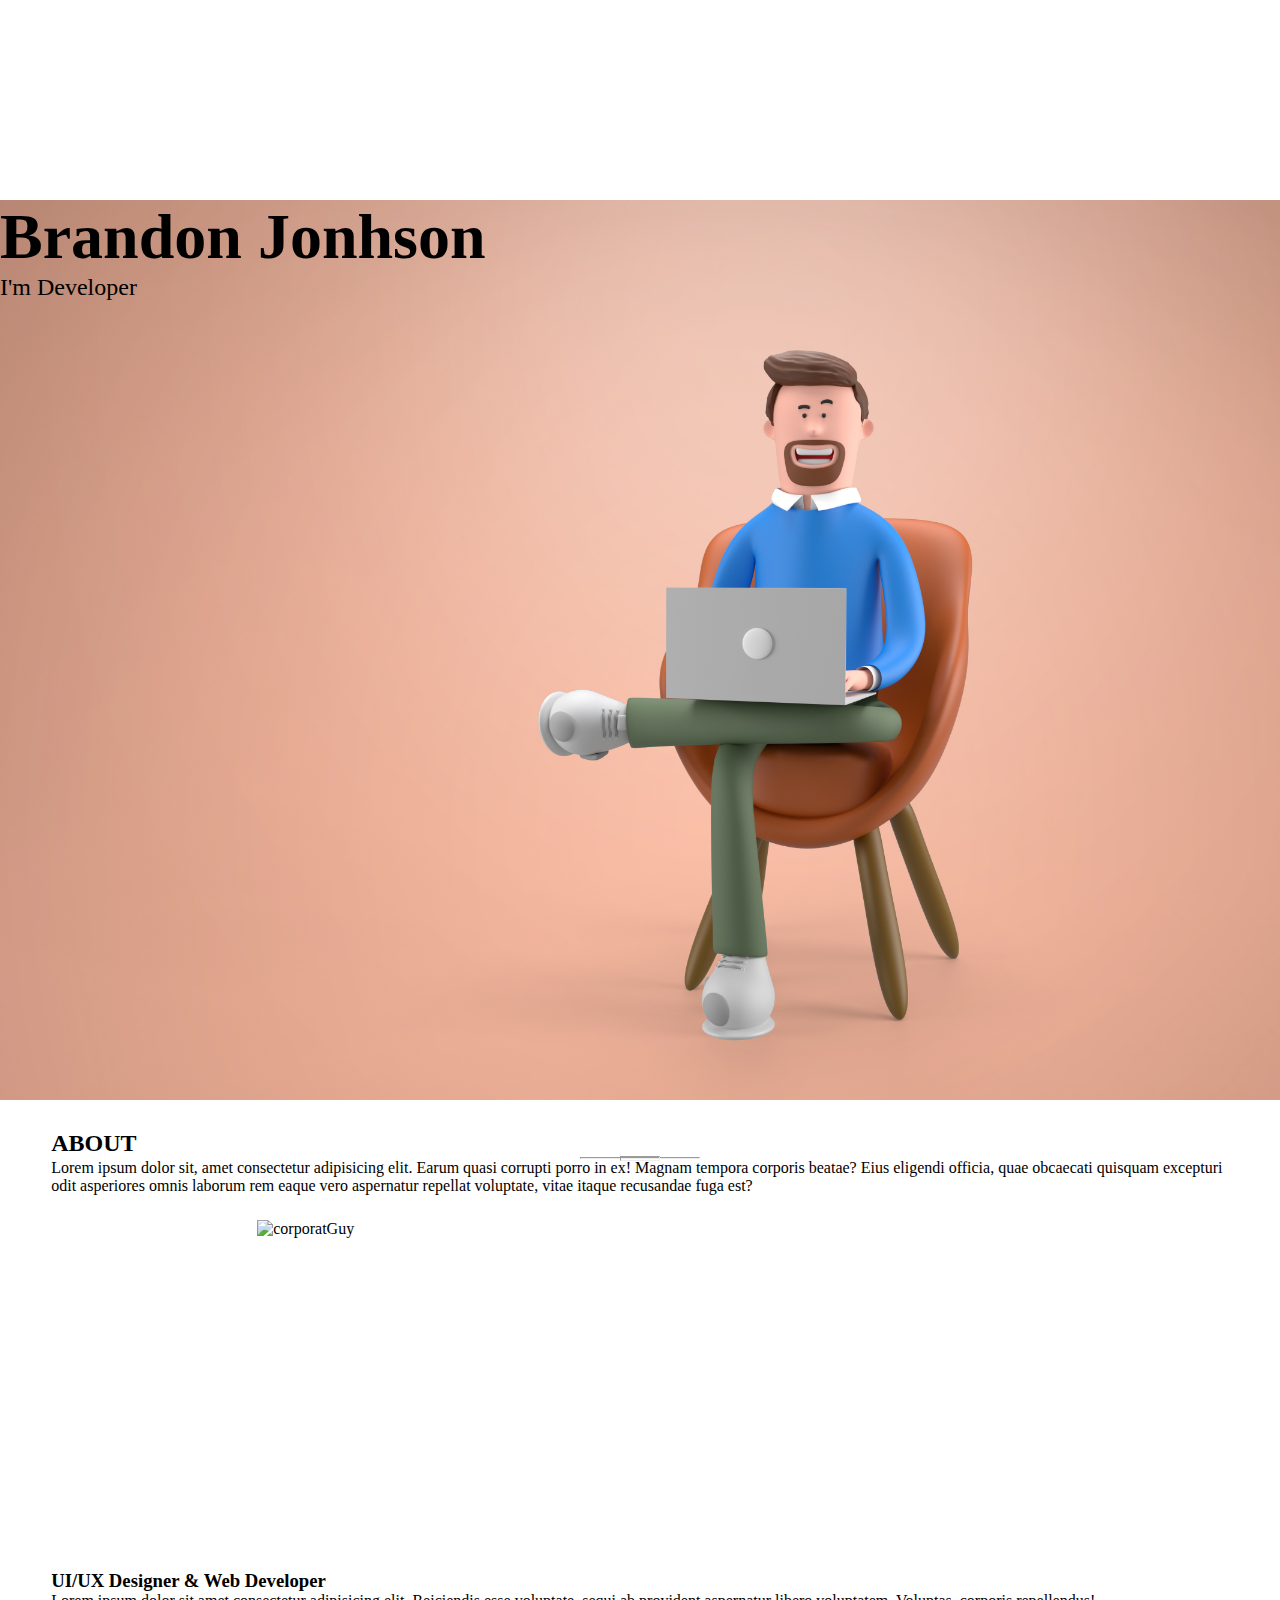
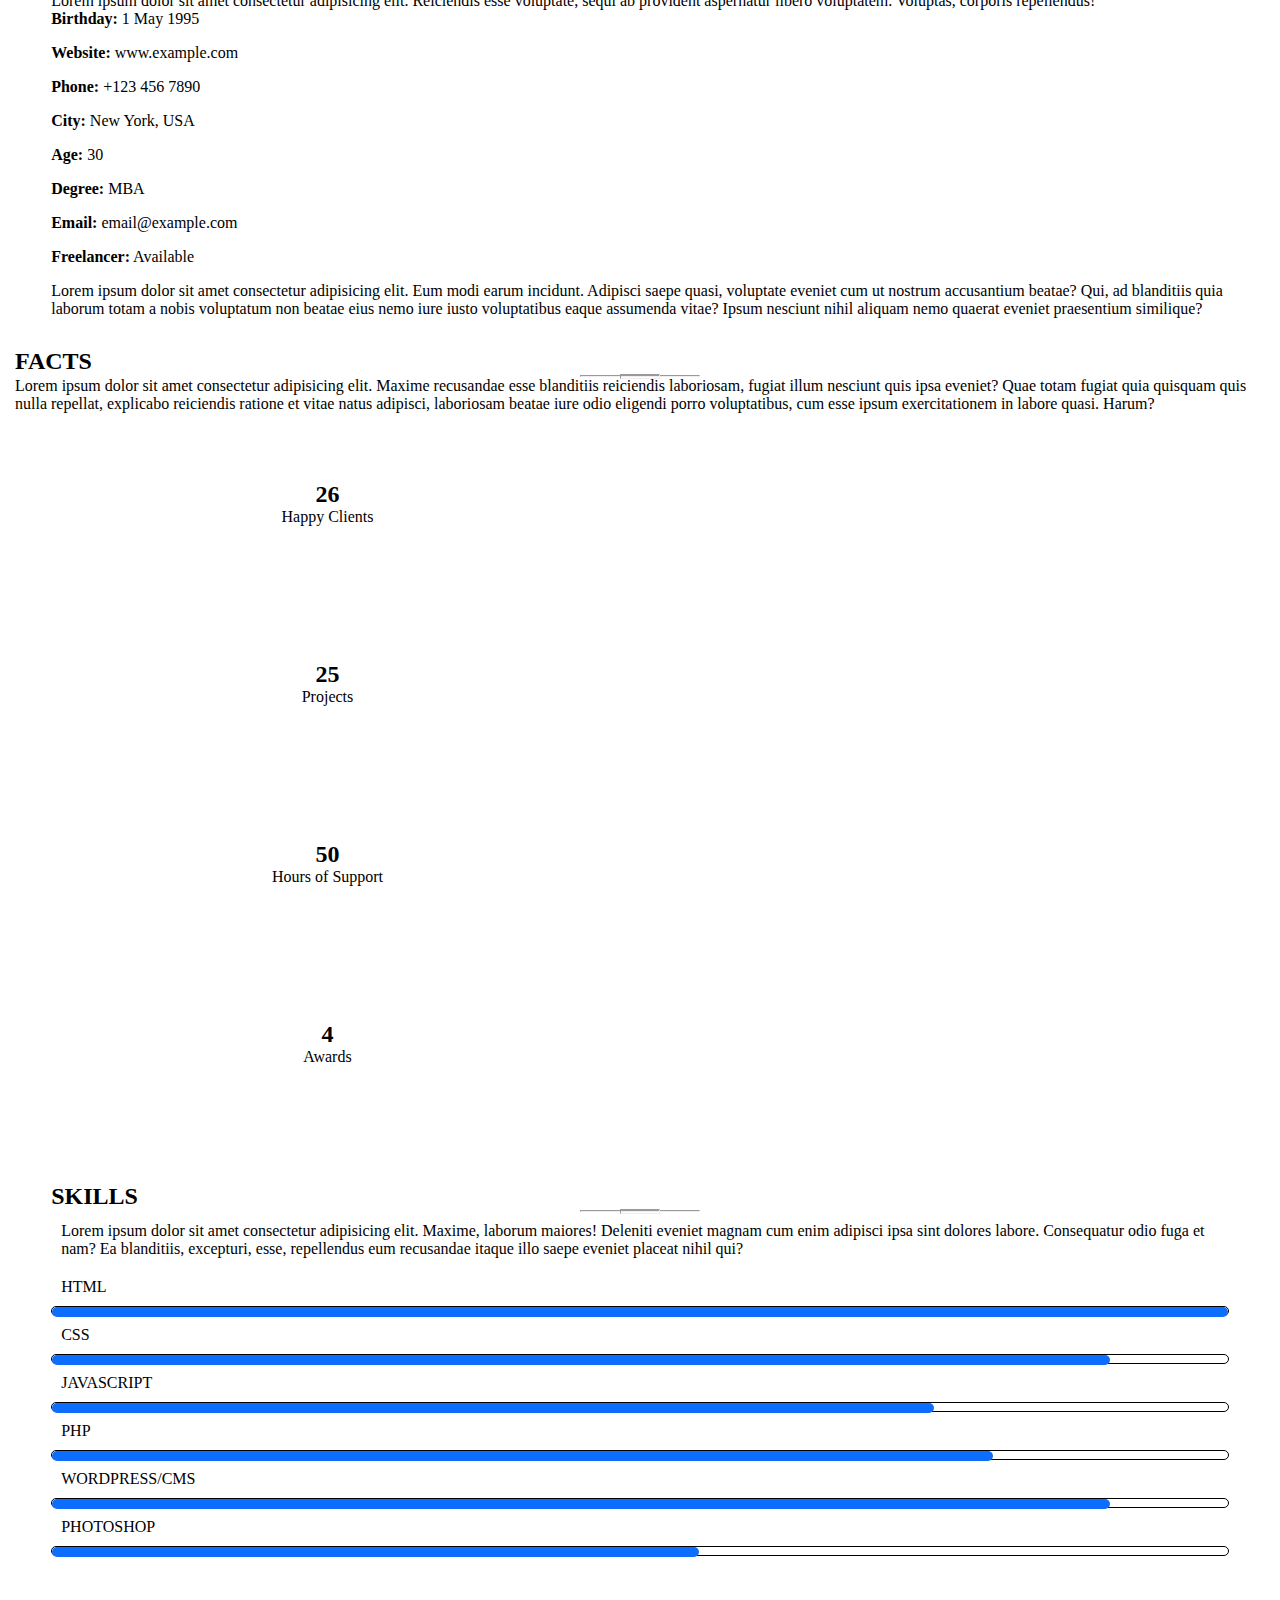
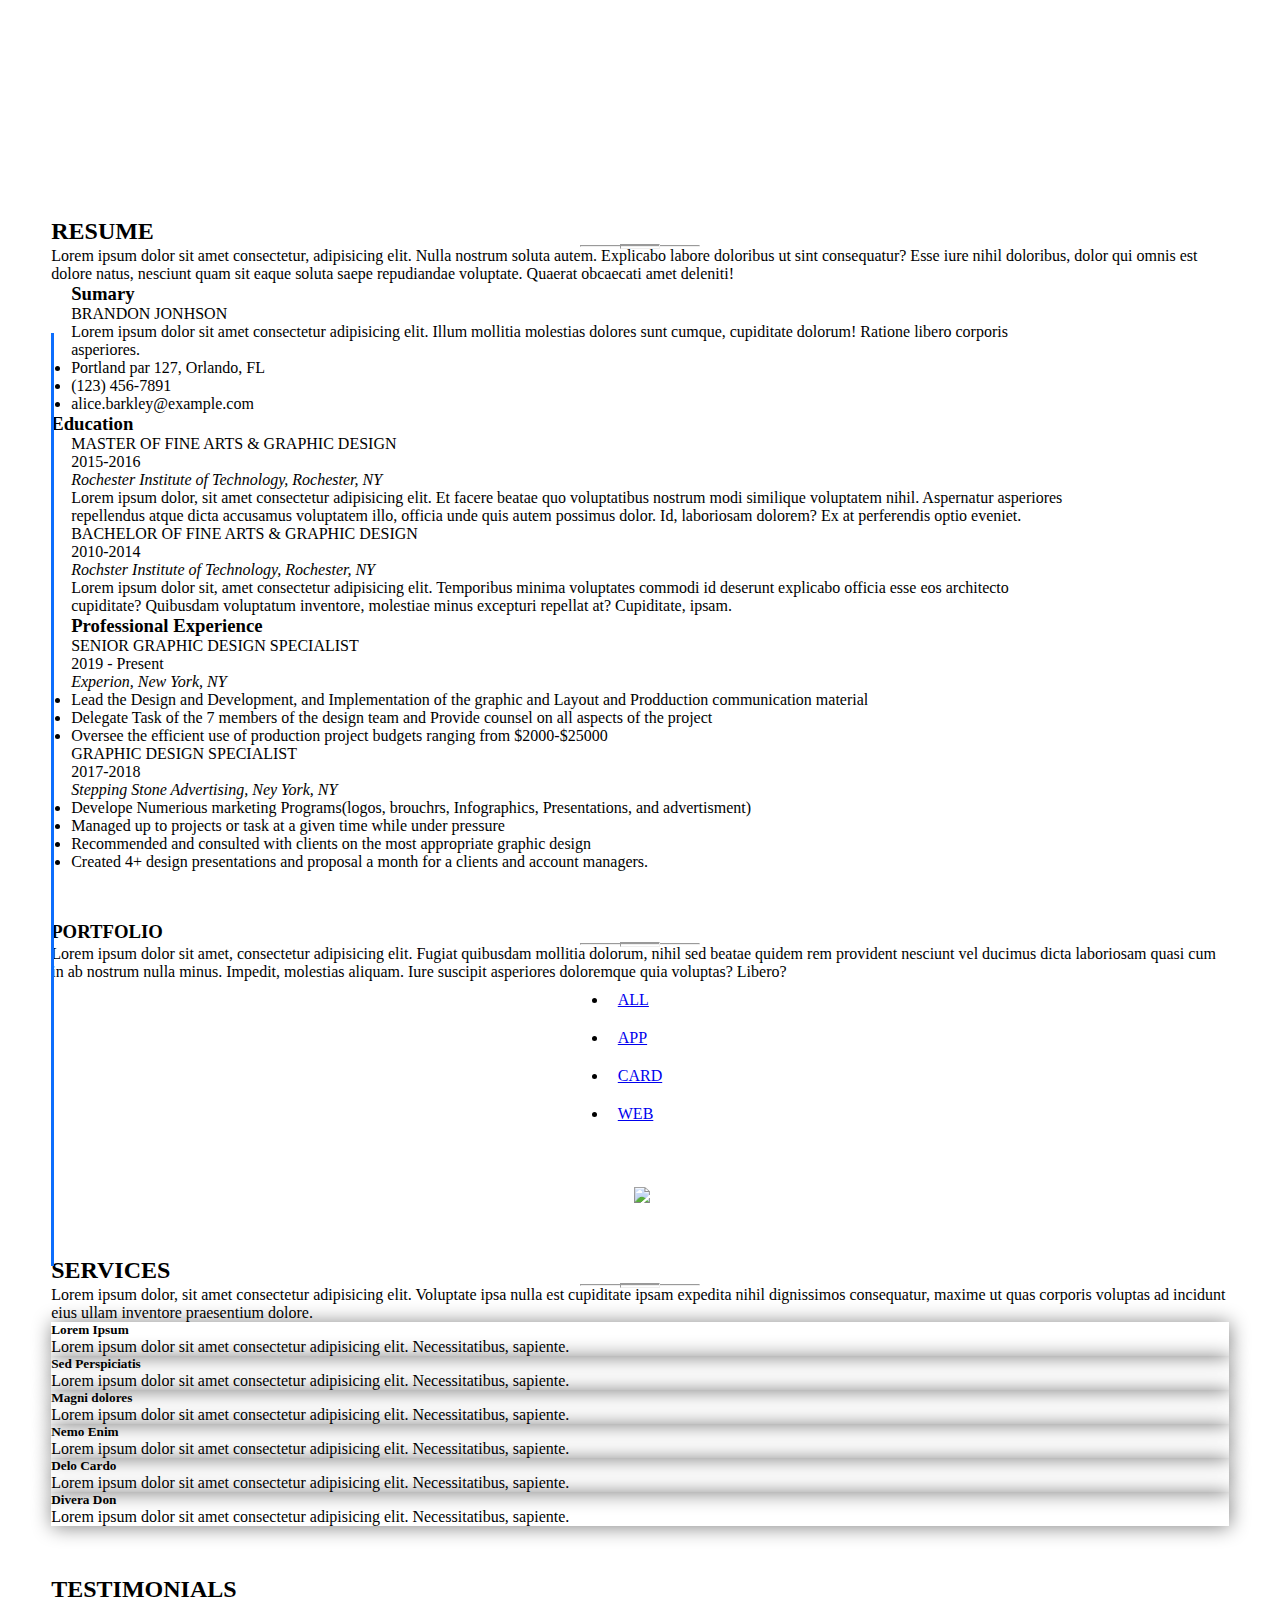
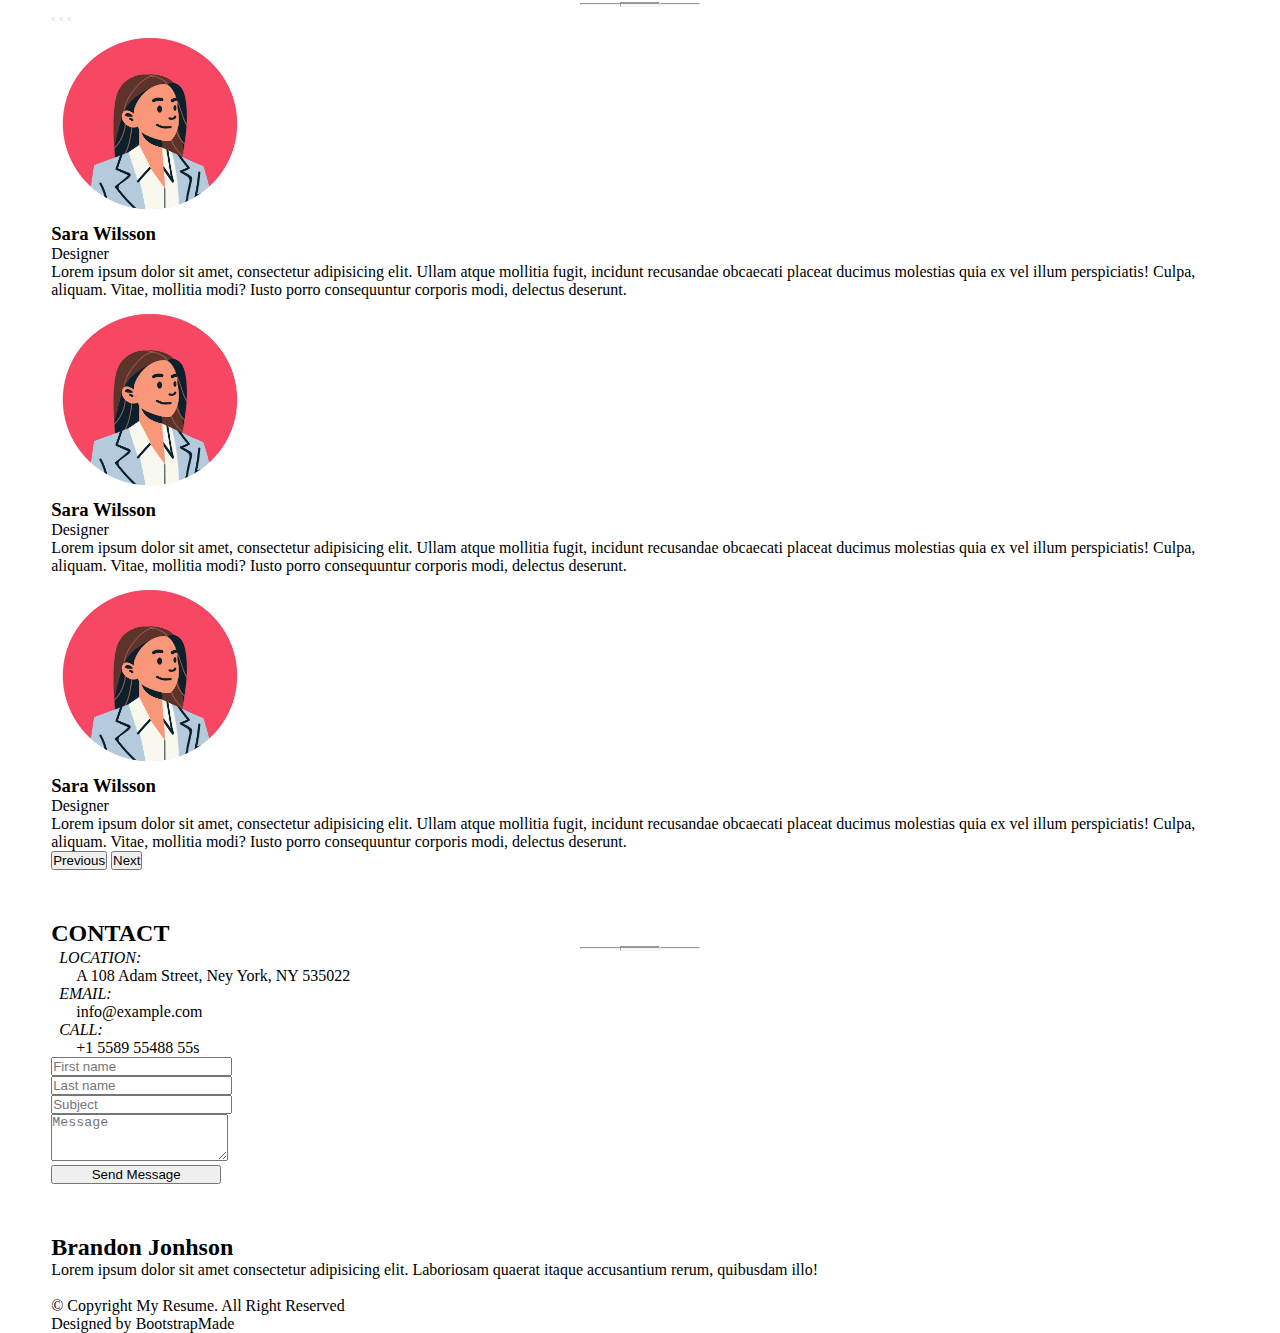
==== Template/index.html @ b7e7a95b "Add files via upload" ====
<!DOCTYPE html>
<html lang="en">

<head>
    <meta charset="UTF-8">
    <meta name="viewport" content="width=device-width, initial-scale=1.0">
    <title>Template</title>
    <link rel="stylesheet" href="styles.css">
    <link href="https://cdn.jsdelivr.net/npm/bootstrap@5.1.3/dist/css/bootstrap.min.css" rel="stylesheet"
        integrity="sha384-1BmE4kWBq78iYhFldvKuhfTAU6auU8tT94WrHftjDbrCEXSU1oBoqyl2QvZ6jIW3" crossorigin="anonymous">
    <script src="https://kit.fontawesome.com/dd419a5c8d.js" crossorigin="anonymous"></script>
    <script src="https://cdn.jsdelivr.net/npm/bootstrap@5.1.3/dist/js/bootstrap.bundle.min.js"
        integrity="sha384-ka7Sk0Gln4gmtz2MlQnikT1wXgYsOg+OMhuP+IlRH9sENBO0LRn5q+8nbTov4+1p"
        crossorigin="anonymous"></script>
</head>

<body>

    <!-- intro section start -->

    <div class="container-fluid mainIntro">

        <div class="row">

            <div class="introSection">
                <div class="col-md-2">

                </div>

                <div class="col-md-5">
                    <h1 class="introHead display-2"> Brandon Jonhson </h1>
                    <p class="introPara"> I'm Developer </p>

                <div class="socialIcons fs-3 text-dark">

                    <i class="fa-brands fa-twitter"></i>
                    <i class="fa-brands fa-facebook"></i>
                    <i class="fa-brands fa-instagram"></i>
                    <i class="fa-brands fa-skype"></i>
                    <i class="fa-brands fa-linkedin"></i>

                </div>
                </div>
                <div class="col-md-5"></div>

            </div>
        </div>
    </div>


    <!-- intro section ends -->


    <!-- About Section Start -->

    <div class="container-fluid aboutSection">
        <h2 class="text-center"> ABOUT </h2>
        <div class="Lines">
            <hr class="grayLine">
            <hr class="blueLine">
        </div>
        <p class="text-center mt-4">Lorem ipsum dolor sit, amet consectetur adipisicing elit. Earum quasi corrupti porro
            in ex! Magnam tempora corporis beatae? Eius eligendi officia, quae obcaecati quisquam excepturi odit
            asperiores omnis laborum rem eaque vero aspernatur repellat voluptate, vitae itaque recusandae fuga est?</p>

        <div class="row text-left">

            <div class="col-md-4">
                <!-- <div class="card" style="width: 18rem;"> -->
                <img src="https://previews.123rf.com/images/ocusfocus/ocusfocus1501/ocusfocus150100079/35656854-attractive-business-man-standing-in-corporate-portrait-smiling-with-folded-arms-in-smart-casual.jpg"
                    class="aboutImage" alt="corporatGuy">
            </div>


            <div class="col-md-8 aboutLeft">
                <h3 class="mt-4 text-muted">UI/UX Designer & Web Developer</h3>
                <p class="mt-3 fst-italic">Lorem ipsum dolor sit amet consectetur adipisicing elit. Reiciendis esse
                    voluptate,
                    sequi ab provident aspernatur libero voluptatem. Voluptas, corporis repellendus!</p>

                <div class="personalInfo row">

                    <div class="col-md-4">
                        <ul class="infoSection">
                            <li><b>Birthday:</b> 1 May 1995</li>
                            <li><b>Website:</b> www.example.com</li>
                            <li><b>Phone:</b> +123 456 7890</li>
                            <li><b>City:</b> New York, USA</li>
                        </ul>
                    </div>

                    <div class="col-md-4">
                        <ul class="infoSection">
                            <li><b>Age:</b> 30</li>
                            <li><b>Degree:</b> MBA</li>
                            <li><b>Email:</b> email@example.com</li>
                            <li><b>Freelancer:</b> Available</li>
                        </ul>
                    </div>
                </div>
                <p>Lorem ipsum dolor sit amet consectetur adipisicing elit. Eum modi earum incidunt. Adipisci saepe
                    quasi, voluptate eveniet cum ut nostrum accusantium beatae? Qui, ad blanditiis quia laborum totam a
                    nobis voluptatum non beatae eius nemo iure iusto voluptatibus eaque assumenda vitae? Ipsum nesciunt
                    nihil aliquam nemo quaerat eveniet praesentium similique?</p>
            </div>
        </div>
    </div>
    </div>


    <!-- about section ends -->



    <!-- fact section start -->

    <div class="container-fluid mainFact">
        <h2 class="text-center">FACTS</h2>
        <div class="Lines">
            <hr class="grayLine">
            <hr class="blueLine">
        </div>
        <p class="text-center fw-normal mt-3">Lorem ipsum dolor sit amet consectetur adipisicing elit. Maxime recusandae
            esse
            blanditiis reiciendis laboriosam, fugiat illum nesciunt quis ipsa eveniet? Quae totam fugiat quia quisquam
            quis nulla repellat, explicabo reiciendis ratione et vitae natus adipisci, laboriosam beatae iure odio
            eligendi porro voluptatibus, cum esse ipsum exercitationem in labore quasi. Harum?</p>

        <div class="row">

            <div class="col-md-3 factSection">
                <i class="fa-solid fa-face-smile h1 text-primary"></i>
                <h2 class="runningDisplay text-center" akhi="39">0</h2>
                <p class="text-center">Happy Clients</p>
            </div>
            <div class="col-md-3 factSection">
                <i class="fa-solid fa-book h1 text-primary"></i>
                <h2 class="runningDisplay text-center" akhi="89">0</h2>
                <p class="text-center">Projects</p>
            </div>
            <div class="col-md-3 factSection">
                <i class="fa-solid fa-headphones h1 text-primary"></i>
                <h2 class="runningDisplay text-center" akhi="234">0</h2>
                <p class="text-center">Hours of Support</p>
            </div>
            <div class="col-md-3 factSection">
                <i class="fa-solid fa-award h1 text-primary"></i>
                <h2 class="runningDisplay text-center" akhi="4">0</h2>
                <p class="text-center">Awards</p>
            </div>
        </div>
    </div>


    <!-- fact section ends -->

    <!-- skills section starts -->

    <div class="container-fluid skillSection">
        <h2 class="text-center mt-4">SKILLS</h2>
        <div class="Lines">
            <hr class="grayLine">
            <hr class="blueLine">
        </div>
        <p class="text-center mt-4">Lorem ipsum dolor sit amet consectetur adipisicing elit. Maxime, laborum
            maiores! Deleniti eveniet magnam cum enim adipisci ipsa sint dolores labore. Consequatur odio fuga et
            nam? Ea blanditiis, excepturi, esse, repellendus eum recusandae itaque illo saepe eveniet placeat nihil
            qui?</p>

        <div class="skills">

            <div class="row">
                <div class="col-md-6">
                    <div class="progress-bar-container">
                        <p class="w-25">HTML</p>
                        <div class="progress-bar">
                            <span class="percentage html"></span>
                        </div>
                    </div>

                    <div class="progress-bar-container">
                        <p>CSS</p>
                        <div class="progress-bar">
                            <span class="percentage css"></span>
                        </div>
                    </div>

                    <div class="progress-bar-container">
                        <p>JAVASCRIPT</p>
                        <div class="progress-bar">
                            <span class="percentage javascript"></span>
                        </div>
                    </div>
                </div>
                <div class="col-md-6">
                    <div class="progress-bar-container">
                        <p>PHP</p>
                        <div class="progress-bar">
                            <span class="percentage php"></span>
                        </div>
                    </div>

                    <div class="progress-bar-container">
                        <p>WORDPRESS/CMS</p>
                        <div class="progress-bar">
                            <span class="percentage wordpress"></span>
                        </div>
                    </div>

                    <div class="progress-bar-container">
                        <p>PHOTOSHOP</p>
                        <div class="progress-bar">
                            <span class="percentage photoshop"></span>
                        </div>
                    </div>
                </div>

            </div>

        </div>



    </div>


    <!-- Skills sections ends -->


    <!-- Resume Section Starts -->

    <div class="container-fluid mainResume">
        <h2 class="text-center">RESUME</h2>
        <div class="Lines">
            <hr class="grayLine">
            <hr class="blueLine">
        </div>
        <p class="text-center mt-3">Lorem ipsum dolor sit amet consectetur, adipisicing elit. Nulla nostrum soluta
            autem. Explicabo labore doloribus ut sint consequatur? Esse iure nihil doloribus, dolor qui omnis est
            dolore natus, nesciunt quam sit eaque soluta saepe repudiandae voluptate. Quaerat obcaecati amet
            deleniti!</p>

        <div class="row experienceSection">

            <div class="col-md-6">
                <div class="vr1"></div>
                <div class="firstSection">
                    <h3>Sumary</h3>
                    <p class="text-primary fs-5 fw-bold">BRANDON JONHSON</p>
                    <p class="fst-italic">Lorem ipsum dolor sit amet consectetur adipisicing elit. Illum mollitia
                        molestias
                        dolores sunt
                        cumque, cupiditate dolorum! Ratione libero corporis asperiores.</p>
                    <ul>
                        <li class="m-2"> Portland par 127, Orlando, FL</li>
                        <li class="m-2">(123) 456-7891</li>
                        <li class="m-2">alice.barkley@example.com</li>
                    </ul>
                </div>

                <h3 class="mb-3">Education</h3>
                <div class="vr2"></div>
                <div class="secondSection">
                    <p class="text-primary fs-5 fw-bold">MASTER OF FINE ARTS & GRAPHIC DESIGN</p>
                    <p class="fw-bold bg-light w-25 text-center">2015-2016</p>
                    <p"><i>Rochester Institute of Technology, Rochester, NY</i></p>
                        <p>Lorem ipsum dolor, sit amet consectetur adipisicing elit. Et facere beatae quo voluptatibus
                            nostrum modi similique voluptatem nihil. Aspernatur asperiores repellendus atque dicta
                            accusamus
                            voluptatem illo, officia unde quis autem possimus dolor. Id, laboriosam dolorem? Ex at
                            perferendis optio eveniet.</p>

                        <p class="text-primary fs-5 fw-bold">BACHELOR OF FINE ARTS & GRAPHIC DESIGN </p>
                        <p class="fw-bold bg-light w-25 text-center">2010-2014</p>
                        <p><i>Rochster Institute of Technology, Rochester, NY</i></p>
                        <p>Lorem ipsum dolor sit, amet consectetur adipisicing elit. Temporibus minima voluptates
                            commodi id
                            deserunt explicabo officia esse eos architecto cupiditate? Quibusdam voluptatum inventore,
                            molestiae minus excepturi repellat at? Cupiditate, ipsam.</p>
                </div>
            </div>

            <div class="col-md-6">
                <div class="vr3"></div>
                <div class="thirdSection">
                    <h3>Professional Experience</h3>
                    <p class="text-primary fs-5 fw-bold">SENIOR GRAPHIC DESIGN SPECIALIST</p>
                    <p class="fw-bold bg-light w-25 text-center">2019 - Present</p>
                    <p><i>Experion, New York, NY</i></p>
                    <ul>
                        <li class="m-2">Lead the Design and Development, and Implementation of the graphic and Layout
                            and
                            Prodduction communication material</li>
                        <li class="m-2">Delegate Task of the 7 members of the design team and Provide counsel on all
                            aspects
                            of the project</li>
                        <li class="m-2">Oversee the efficient use of production project budgets ranging from
                            $2000-$25000
                        </li>
                    </ul>


                    <p class="text-primary fs-5 fw-bold">GRAPHIC DESIGN SPECIALIST</p>
                    <P class="fw-bold bg-light w-25 text-center">2017-2018</P>
                    <p><i>Stepping Stone Advertising, Ney York, NY</i></p>
                    <ul>
                        <li class="m-2">Develope Numerious marketing Programs(logos, brouchrs, Infographics,
                            Presentations,
                            and advertisment)</li>
                        <li class="m-2">Managed up to projects or task at a given time while under pressure</li>
                        <li class="m-2">Recommended and consulted with clients on the most appropriate graphic design
                        </li>
                        <li class="m-2">Created 4+ design presentations and proposal a month for a clients and account
                            managers.</li>
                    </ul>

                </div>
            </div>

        </div>
    </div>
    <!-- Resume Section Ends -->

    <!-- Portfolio Section Starts -->

    <div class="container-fluid mainPortfolio">

        <h3 class="text-center mt-5">PORTFOLIO</h3>
        <div class="Lines">
            <hr class="grayLine">
            <hr class="blueLine">
        </div>
        <p class="text-center m-3">Lorem ipsum dolor sit amet, consectetur adipisicing elit. Fugiat quibusdam mollitia
            dolorum, nihil sed beatae quidem rem provident nesciunt vel ducimus dicta laboriosam quasi cum in ab nostrum
            nulla minus. Impedit, molestias aliquam. Iure suscipit asperiores doloremque quia voluptas? Libero?</p>

        <div class="container">
            <!-- Nav tabs -->
            <div class="portfolioButtons">
                <ul class="nav nav-tabs" role="tablist">
                    <li class="nav-item">
                        <a class="nav-link active" data-bs-toggle="tab" href="#home">ALL</a>
                    </li>
                    <li class="nav-item">
                        <a class="nav-link" data-bs-toggle="tab" href="#menu1">APP</a>
                    </li>
                    <li class="nav-item">
                        <a class="nav-link" data-bs-toggle="tab" href="#menu2">CARD</a>
                    </li>
                    <li class="nav-item">
                        <a class="nav-link" data-bs-toggle="tab" href="#menu2">WEB</a>
                    </li>
                </ul>
            </div>

            <!-- Tab panes -->

            <div class="row">
                <div class="tab-content">
                    <div id="home" class="container tab-pane active"><br>
                        <div class="row gallarySection">
                            <div class="col-md-4">
                                <img src="https://www.garudapromo.com/wp-content/uploads/2020/02/water-bottle-full-color-printing-1024x887.jpg"
                                    class="img-thumbnail" id="imgClickAndChange" alt="">
                                <img src="https://images.woodenstreet.de/image/data/bar-stools/adcock-bar-stool-teak-finish/updated/2.jpg"
                                    class="img-thumbnail" alt="">
                                <img src="https://i.pinimg.com/736x/d8/b0/ec/d8b0ec6d29a5c6cae6c110a0528cc45b.jpg"
                                    class="img-thumbnail" id="imgClickAndChange" alt="">
                            </div>
                            <div class="col-md-4">
                                <img src="https://i.pinimg.com/736x/80/67/28/8067284d373b4d84313d982866852246.jpg"
                                    class="img-thumbnail" alt="">
                                <img src="https://thelivinginfluence.com/cdn/shop/products/5863df05895647d18553bfa26829b244.thumbnail.0000000_600x600.jpg?v=1653556139"
                                    class="img-thumbnail" alt="">
                                <img src="https://assets.ajio.com/medias/sys_master/root/20230621/Lj3h/6492c24f42f9e729d76f4cd8/-473Wx593H-464105062-silver-MODEL.jpg"
                                    class="img-thumbnail" alt="">
                            </div>
                            <div class="col-md-4">
                                <img src="https://m.media-amazon.com/images/I/21Pyawxck3L._AC_UF350,350_QL80_.jpg"
                                    class="img-thumbnail" alt="">
                                <img src="https://ampere.shop/cdn/shop/products/Dusk-Blackframewithdarktint_polarizedlenses_1100x.jpg?v=1683788487"
                                    class="img-thumbnail" alt="">
                                <img src="https://cdn.vjshop.vn/ong-kinh/dslr/canon/canon-ef-85mm-f1-4l-is-usm/canon-ef-85mm-f14l-is-usm04-500x500.jpg"
                                    class="img-thumbnail alt="">
                                <img src="
                                    https://static.toiimg.com/thumb/78092190.cms?width=400&height=300&resizemode=4&imgsize=1513317"
                                    class="img-thumbnail" alt="">
                            </div>

                        </div>
                    </div>
                    <div id="menu1" class="container tab-pane fade"><br>
                        <div class="row gallarySection">
                            <div class="col-md-4">
                                <img src="https://www.garudapromo.com/wp-content/uploads/2020/02/water-bottle-full-color-printing-1024x887.jpg"
                                    class="img-thumbnail" id="imgClickAndChange" alt="">
                            </div>
                            <div class="col-md-4">
                                <img src="https://images.woodenstreet.de/image/data/bar-stools/adcock-bar-stool-teak-finish/updated/2.jpg"
                                    class="img-thumbnail" alt="">
                            </div>
                            <div class="col-md-4">
                                <img src="https://i.pinimg.com/736x/d8/b0/ec/d8b0ec6d29a5c6cae6c110a0528cc45b.jpg"
                                    class="img-thumbnail" id="imgClickAndChange" alt="">
                            </div>

                        </div>
                    </div>

                    <div id="menu1" class="container tab-pane fade"><br>
                        <div class="row gallarySection">
                            <div class="col-md-4">
                                <img src="https://i.pinimg.com/736x/80/67/28/8067284d373b4d84313d982866852246.jpg"
                                    class="img-thumbnail" alt="">
                            </div>
                            <div class="col-md-4">
                                <img src="https://thelivinginfluence.com/cdn/shop/products/5863df05895647d18553bfa26829b244.thumbnail.0000000_600x600.jpg?v=1653556139"
                                    class="img-thumbnail" alt="">
                            </div>
                            <div class="col-md-4">
                                <img src="https://assets.ajio.com/medias/sys_master/root/20230621/Lj3h/6492c24f42f9e729d76f4cd8/-473Wx593H-464105062-silver-MODEL.jpg"
                                    class="img-thumbnail" alt="">
                            </div>

                        </div>
                    </div>
                </div>
            </div>
        </div>

    </div>


    <!-- Portfolio Section Ends -->

    <!-- services section starts -->

    <div class=" container-fluid mainServices">
        <h2 class="text-center mt-5">SERVICES</h2>
        <div class="Lines">
            <hr class="grayLine">
            <hr class="blueLine">
        </div>
        <p class="text-center mb-5">Lorem ipsum dolor, sit amet consectetur adipisicing elit.
            Voluptate ipsa nulla
            est
            cupiditate ipsam expedita nihil dignissimos consequatur, maxime ut quas corporis
            voluptas ad incidunt
            eius ullam inventore praesentium dolore.</p>

        <div class="row">
            <div class="col-md-4">
                <div class="card p-5 cardShadow">
                    <div class="card-body text-center">
                        <i class="fa-solid fa-basketball text-primary fs-2 m-3"></i>
                        <h5 class="card-title">Lorem Ipsum</h5>
                        <p class="card-tex">Lorem ipsum dolor sit amet consectetur
                            adipisicing elit. Necessitatibus, sapiente.</p>
                        <!-- <a href="#" class="btn btn-primary">Go somewhere</a> -->
                    </div>
                </div>
            </div>
            <div class="col-md-4">
                <div class="card p-5 cardShadow">
                    <div class="card-body text-center">
                        <i class="fa-solid fa-file text-warning fs-2 m-3"></i>
                        <h5 class="card-title">Sed Perspiciatis</h5>
                        <p class="card-tex">Lorem ipsum dolor sit amet consectetur
                            adipisicing elit. Necessitatibus, sapiente.</p>
                        <!-- <a href="#" class="btn btn-primary">Go somewhere</a> -->
                    </div>
                </div>
            </div>
            <div class="col-md-4">
                <div class="card p-5 cardShadow">
                    <div class="card-body text-center">
                        <i class="fa-solid fa-gauge text-danger fs-2 m-3"></i>
                        <h5 class="card-title">Magni dolores</h5>
                        <p class="card-tex">Lorem ipsum dolor sit amet consectetur
                            adipisicing elit. Necessitatibus, sapiente.</p>
                        <!-- <a href="#" class="btn btn-primary">Go somewhere</a> -->
                    </div>
                </div>
            </div>

        </div>

        <div class="row mt-4">
            <div class="col-md-4">
                <div class="card p-5 cardShadow">
                    <div class="card-body text-center">
                        <i class="fa-solid fa-layer-group text-warning fs-2 m-3"></i>
                        <h5 class="card-title">Nemo Enim</h5>
                        <p class="card-tex">Lorem ipsum dolor sit amet consectetur
                            adipisicing elit. Necessitatibus, sapiente.</p>
                        <!-- <a href="#" class="btn btn-primary">Go somewhere</a> -->
                    </div>
                </div>
            </div>
            <div class="col-md-4">
                <div class="card p-5 cardShadow">
                    <div class="card-body text-center">
                        <i class="fa-solid fa-tv text-danger fs-2 m-3"></i>
                        <h5 class="card-title">Delo Cardo</h5>
                        <p class="card-tex">Lorem ipsum dolor sit amet consectetur
                            adipisicing elit. Necessitatibus, sapiente.</p>
                        <!-- <a href="#" class="btn btn-primary">Go somewhere</a> -->
                    </div>
                </div>
            </div>
            <div class="col-md-4">
                <div class="card p-5 cardShadow">
                    <div class="card-body text-center">
                        <i class="fa-solid fa-torii-gate text-info fs-2 m-3"></i>
                        <h5 class="card-title">Divera Don</h5>
                        <p class="card-tex">Lorem ipsum dolor sit amet consectetur
                            adipisicing elit. Necessitatibus, sapiente.</p>
                        <!-- <a href="#" class="btn btn-primary">Go somewhere</a> -->
                    </div>
                </div>
            </div>

        </div>
    </div>

    <!-- services section ends -->


    <!-- Testimonials section starts -->

    <div class="container-fluid mainTestimonials">
        <h2 class="text-center">TESTIMONIALS</h2>
        <div class="Lines">
            <hr class="grayLine">
            <hr class="blueLine">
        </div>

        <div id="carouselExampleIndicators" class="carousel slide" data-bs-ride="carousel">
            <div class="carousel-indicators">
                <button type="button" data-bs-target="#carouselExampleIndicators" data-bs-slide-to="0" class="active"
                    aria-current="true" aria-label="Slide 1"></button>
                <button type="button" data-bs-target="#carouselExampleIndicators" data-bs-slide-to="1"
                    aria-label="Slide 2"></button>
                <button type="button" data-bs-target="#carouselExampleIndicators" data-bs-slide-to="2"
                    aria-label="Slide 3"></button>
            </div>
            <div class="carousel-inner">
                <div class="carousel-item active">
                    <img src="images/women.jpg" class="d-block rounded mx-auto d-block avtar" alt="...">
                    <h3 class="text-center">Sara Wilsson</h3>
                    <p class="text-center text-muted">Designer</p>
                    <p class="text-center fst-italic text-muted fw-normal mb-5">Lorem ipsum dolor
                        sit amet, consectetur
                        adipisicing elit.
                        Ullam atque mollitia
                        fugit, incidunt recusandae obcaecati placeat ducimus molestias quia ex vel
                        illum perspiciatis!
                        Culpa, aliquam. Vitae, mollitia modi? Iusto porro consequuntur corporis
                        modi, delectus deserunt.
                    </p>
                </div>
                <div class="carousel-item">
                    <img src="images/women.jpg" class="d-block rounded mx-auto d-block avtar" alt="...">
                    <h3 class="text-center">Sara Wilsson</h3>
                    <p class="text-center text-muted">Designer</p>
                    <p class="text-center fst-italic text-muted fw-normal mb-5">Lorem ipsum dolor
                        sit amet, consectetur
                        adipisicing elit.
                        Ullam atque mollitia
                        fugit, incidunt recusandae obcaecati placeat ducimus molestias quia ex vel
                        illum perspiciatis!
                        Culpa, aliquam. Vitae, mollitia modi? Iusto porro consequuntur corporis
                        modi, delectus deserunt.
                    </p>
                </div>
                <div class="carousel-item">
                    <img src="images/women.jpg" class="d-block rounded mx-auto d-block avtar" alt="...">
                    <h3 class="text-center">Sara Wilsson</h3>
                    <p class="text-center text-muted">Designer</p>
                    <p class="text-center fst-italic text-muted fw-normal mb-5">Lorem ipsum dolor
                        sit amet, consectetur
                        adipisicing elit.
                        Ullam atque mollitia
                        fugit, incidunt recusandae obcaecati placeat ducimus molestias quia ex vel
                        illum perspiciatis!
                        Culpa, aliquam. Vitae, mollitia modi? Iusto porro consequuntur corporis
                        modi, delectus deserunt.
                    </p>
                </div>
            </div>
            <button class="carousel-control-prev" type="button" data-bs-target="#carouselExampleIndicators"
                data-bs-slide="prev">
                <span class="carousel-control-prev-icon bg-secondary" aria-hidden="true"></span>
                <span class="visually-hidden">Previous</span>
            </button>
            <button class="carousel-control-next" type="button" data-bs-target="#carouselExampleIndicators"
                data-bs-slide="next">
                <span class="carousel-control-next-icon bg-secondary" aria-hidden="true"></span>
                <span class="visually-hidden">Next</span>
            </button>
        </div>
    </div>

    <!-- Testimonials section ends -->

    <!-- Contact section start -->

    <div class="container-fluid contactSection">

        <h2 class="text-center mb-2">CONTACT</h2>
        <div class="Lines">
            <hr class="grayLine">
            <hr class="blueLine">
        </div>

        <div class="row p-3">
            <div class="col-md-4">
                <i class="fa-solid fa-location-dot">
                    &nbsp;&nbsp;LOCATION:
                </i>
                <p>A 108 Adam Street, Ney York, NY 535022</p>
                <i class="fa-solid fa-envelope">
                    &nbsp;&nbsp;EMAIL:
                </i>
                <p>info@example.com</p>
                <i class="fa-solid fa-phone">
                    &nbsp;&nbsp;CALL:
                </i>
                <!-- <h3>CALL:</h3> -->
                <p>+1 5589 55488 55s</p>
            </div>
            <div class="col-md-8">
                <form>
                    <div class="row">
                        <div class="col">
                            <input type="text" class="form-control" placeholder="First name"
                                aria-label="First name">
                        </div>
                        <div class="col">
                            <input type="text" class="form-control" placeholder="Last name"
                                aria-label="Last name">
                        </div>
                    </div>
                    <div class="form-group">
                        <input type="text" class="form-control mt-3 mb-3" id="exampleInputText1" placeholder="Subject">
                    </div>
                    <div class="form-group">
                        <textarea class="form-control mt-3 mb-3" id="exampleFormControlTextarea1" placeholder="Message"
                            rows="3"></textarea>
                    </div>
                    <div class="text-center">
                        <button type="button" class="btn btn-primary m-2 p-2 rounded-pill">Send
                            Message</button>
                    </div>
                </form>
            </div>

        </div>

    </div>

    <!-- contact section ends -->



    <!-- Intro Section Starts -->

    <div class="container-fluid bg-light mainFooterIntro">

        <h2 class="fw-bold text-center text-muted">Brandon Jonhson</h2>
        <p class="fst-italic text-center text-muted">Lorem ipsum dolor sit amet consectetur
            adipisicing elit.
            Laboriosam quaerat itaque accusantium rerum, quibusdam illo!</p>
        <div class="socialContact text-center fs-1 text-primary">
            <i class="fa-brands fa-square-twitter"></i>
            <i class="fa-brands fa-facebook"></i>
            <i class="fa-brands fa-square-instagram"></i>
            <i class="fa-brands fa-skype"></i>
            <i class="fa-brands fa-linkedin"></i>
        </div>
        <p class="text-center">&copy; Copyright <Span class="fw-bold">My Resume.</Span> All Right
            Reserved</p>
        <p class="text-center">Designed by <Span class="text-primary">BootstrapMade</Span></p>
    </div>

    <!-- Intro section ends -->

    <script src="script.js"></script>
    <script src="https://cdn.jsdelivr.net/npm/bootstrap@5.1.3/dist/js/bootstrap.bundle.min.js"
        integrity="sha384-ka7Sk0Gln4gmtz2MlQnikT1wXgYsOg+OMhuP+IlRH9sENBO0LRn5q+8nbTov4+1p"
        crossorigin="anonymous"></script>
</body>

</html>
---- Template/styles.css ----
* {
    margin: 0;
    padding: 0;
    box-sizing: border-box;
}

.introSection {
    height: 100vh;
    background-image: url(images/101.jpg);
    background-size: cover;
    background-repeat: no-repeat;
    background-size: cover;
    background-position: center;
}

.introSection h1 {
    font-size: 4rem;
    margin-top: 200px;
    
}
.introSection p {
    font-size: 1.5rem;
}

.aboutSection {
    margin-top: 50px;
    margin-bottom: 50px;
    padding-left: 4vw !important;
    padding-right: 4vw !important;
}

.mainFact {
    margin-top: 50px;
    margin-bottom: 50px;
    padding-left: 4vw !important;
    padding-right: 4vw !important;
}

.avtar {
    vertical-align: middle;
    width: 200px;
    height: 200px;
    border-radius: 50%;
}

.mainTestimonials {
    margin-top: 50px;
    margin-bottom: 50px;
    padding-left: 4vw !important;
    padding-right: 4vw !important;
}


.fa-brands {
    margin-top: 10px;
    padding: 10px;
}

.infoSection {
    list-style-type: none;
    padding: 0;
}

.factSection {
    display: flex;
    justify-content: center;
    align-items: center;
    flex-direction: column;
    height: 30vh;
}

#myProgress {
    width: 100%;
    background-color: lightgray;
    border-radius: 10px;
}

#myBar {
    width: 1%;
    height: 15px;
    background-color: #0d6efd;
    border-radius: 10px;
}


.experienceSection {
    width: 80vw;
}

.firstSection {
    padding-left: 20px;
}

.secondSection {
    padding-left: 20px;
}

.thirdSection {
    padding-left: 20px;
}

.vr1 {
    position: absolute;
    border-left: 3px solid #0d6efd;
    height: 190px;
    margin-top: 50px;
}

.vr2 {
    position: absolute;
    border-left: 3px solid #0d6efd;
    height: 448px;
    margin-top: 9px;
}

.vr3 {
    position: absolute;
    border-left: 3px solid #0d6efd;
    height: 600px;
    margin-top: 51px;
}

.servicesCard {
    padding: 3rem;
}

.mainServices {
    margin-top: 50px;
    margin-bottom: 50px;
    padding-left: 4vw !important;
    padding-right: 4vw !important;
}

.infoSection {
    list-style-type: none;
}

.grayLine {
    position: relative;
    height: 1px !important;
    width: 120px;
}

.blueLine {
    position: absolute;
    height: 5px !important;
    color: #0d6efd;
    width: 40px;
}

.Lines {
    display: flex;
    justify-content: center;
    align-items: center;
}

.cardShadow {
    box-shadow: 1px 1px 20px gray;
}

.infoSection li {
    /* padding: 10px; */
    margin-bottom: 1rem;
}

.tab-content {
    display: flex;
    justify-content: center;
    align-items: center;
}

.portfolioButtons {
    display: flex;
    justify-content: center;
    align-items: center;
}



.portfolioButtons ul li {
    padding: 10px;
}

.mainPortfolio {
    margin-top: 50px;
    margin-bottom: 50px;
    padding-left: 4vw !important;
    padding-right: 4vw !important;
}


.aboutImage {
    margin-top: 25px;
    margin-left: 150px;
    margin-right: auto;
    width: 65%;
    height: 350px;
}

.text-end {
    float: right;
}

.contactSection {
    margin-top: 50px;
    margin-bottom: 50px;
    padding-left: 4vw !important;
    padding-right: 4vw !important;
}

.contactSection p {
    margin-left: 25px;
}

.contactSection i {
    font-size: 1rem;
}

.contactSection button {
    width: 170px;
}

.icons {
    position: relative;
    top: 5px;
    left: 5px;
}

.skillSection {
    height: 65vh;
    margin-top: 50px;
    margin-bottom: 50px;
    padding-left: 4vw !important;
    padding-right: 4vw !important;

}

.skillSection p {
    margin: 0px;
    padding: 10px;
}

.rightPara {
    float: right;
}


.progress-bar {
    width: 100%;
    height: 10px;
    border: 1px solid black;
    border-radius: 5px;
    background-color: white !important;
}

.mainResume {
    margin-top: 50px;
    margin-bottom: 50px;
    padding-left: 4vw !important;
    padding-right: 4vw !important;
}

.percentage {
    padding: 5px;
    display: block;
    background-color: #0d6efd;
    border-radius: 5px;
    animation: progress 1500ms ease-in 1;
}

.html {
    width: 100%;
}

.css {
    width: 90%;
}

.javascript {
    width: 75%;
}

.php {
    width: 80%;
}

.wordpress {
    width: 90%;
}

.photoshop {
    width: 55%;
}

@keyframes progress {
    from {
        width: 0;
    }
}

.mainFooterIntro {
    margin-bottom: 0 !important;
    margin-top: 50px;
    padding-left: 4vw !important;
    padding-right: 4vw !important;
}




/* Media quesrie for about starts */

@media only screen and (max-width: 768px) {
    .aboutSection img {
        width: 50%;
        height: 35vh;
        margin-left: auto;
        margin-right: auto;
    }

    .aboutSection h3 {
        font-size: 22px;
        text-align: center;
    }

    .aboutSection p {
        text-align: center;
    }

    .aboutSection {
        margin-top: 30px;
        margin-bottom: 30px;
        padding-left: 15px;
        padding-right: 15px;
    }
}

@media only screen and (max-width: 1400px) {
    .aboutSection img {
        display: block;
        margin-left: auto;
        margin-right: auto;
    }

    .aboutSection {
        margin-top: 30px;
        margin-bottom: 30px;
        padding-left: 15px;
        padding-right: 15px;
    }
}


/* Media Queries for about ends */

/* Media queries for fact section starts */

@media only screen and (max-width: 768px) {
    .factSection {
        height: 20vh;
        width: 50% !important;
    }

    .mainFact {
        margin-top: 30px;
        margin-bottom: 30px;
        padding-left: 15px !important;
        padding-right: 15px !important;
    }
}

@media only screen and (max-width: 1400px) {
    .factSection {
        height: 20vh;
        width: 50% !important;
    }

    .mainFact {
        margin-top: 30px;
        margin-bottom: 30px;
        padding-left: 15px !important;
        padding-right: 15px !important;
    }
}

/* media queries for fact section ends */

/* media queries for skills section starts */


@media only screen and (max-width: 768px) {
    .skillSection {
        height: 80vh;
    }

    .skillSection {
        margin-top: 30px;
        margin-bottom: 30px;
        padding-left: 15px !important;
        padding-right: 15px !important;
    }
}

@media only screen and (max-width: 468px) {
    .skillSection {
        height: 90vh;
    }

    .skillSection {
        margin-top: 30px;
        margin-bottom: 30px;
        padding-left: 15px !important;
        padding-right: 15px !important;
    }
}

/* media queries for skills section ends */

/* media quesries for resume section start */

@media only screen and (max-width: 468px) {
    .vr1 {
        position: absolute;
        border-left: 3px solid #0d6efd;
        height: 230px;
        margin-top: 45px;
    }

    .vr2 {
        position: absolute;
        border-left: 3px solid #0d6efd;
        height: 650px;
        margin-top: 9px;
    }

    .vr3 {
        position: absolute;
        border-left: 3px solid #0d6efd;
        height: 850px;
        margin-top: 45px;
    }

    .mainResume {
        margin-top: 30px;
        margin-bottom: 30px;
        padding-left: 15px !important;
        padding-right: 15px !important;
    }
}

@media only screen and (max-width: 768px) {
    .vr1 {
        position: absolute;
        border-left: 3px solid #0d6efd;
        height: 180px;
        margin-top: 47px;
    }

    .vr2 {
        position: absolute;
        border-left: 3px solid #0d6efd;
        height: 440px;
        margin-top: 9px;
    }

    .vr3 {
        position: absolute;
        border-left: 3px solid #0d6efd;
        height: 590px;
        margin-top: 48px;
    }

    .mainResume {
        margin-top: 30px;
        margin-bottom: 30px;
        padding-left: 15px !important;
        padding-right: 15px !important;
    }
}



/* media quesries for resume section ends */

/* media queries for portfolio section starts */

@media only screen and (max-width: 468px) {
    .mainPortfolio {
        margin-top: 30px;
        margin-bottom: 30px;
        padding-left: 15px !important;
        padding-right: 15px !important;
    }
}

@media only screen and (max-width: 768px) {
    .mainPortfolio {
        margin-top: 30px;
        margin-bottom: 30px;
        padding-left: 15px !important;
        padding-right: 15px !important;
    }
}

/* media queries for portfolio section ends */



/* Media queries for service section starts */

@media only screen and (max-width: 468px) {
    .cardShadow {
        margin: 10px;
    }

    .mainServices {
        margin-top: 30px;
        margin-bottom: 30px;
        padding-left: 15px !important;
        padding-right: 15px !important;
    }
}

@media only screen and (max-width: 768px) {
    .cardShadow {
        margin: 10px;
    }

    .mainServices {
        margin-top: 30px;
        margin-bottom: 30px;
        padding-left: 15px !important;
        padding-right: 15px !important;
    }
}

/* Media queries for service section ends */

/* media queries for testimonial start */
@media only screen and (max-width: 468px) {
    .mainTestimonials {
        margin-top: 30px;
        margin-bottom: 30px;
        padding-left: 15px !important;
        padding-right: 15px !important;
    }
    .avtar {
        width: 100px;
        height: 100px;
    }
}

@media only screen and (max-width: 768px) {
    .mainTestimonials {
        margin-top: 30px;
        margin-bottom: 30px;
        padding-left: 15px !important;
        padding-right: 15px !important;
    }
    .avtar {
        width: 100px;
        height: 100px;
    }
}

/* media queries for testimonial end */

/* media queries for contact section start */

@media only screen and (max-width: 468px) {
    .contactSection {
        margin-top: 30px;
        margin-bottom: 30px;
        padding-left: 15px !important;
        padding-right: 15px !important;
    }
}

@media only screen and (max-width: 768px) {
    .contactSection {
        margin-top: 30px;
        margin-bottom: 30px;
        padding-left: 15px !important;
        padding-right: 15px !important;
    }
}


/* media queries for contact section end */

/* media quesries for footer section start */

@media only screen and (max-width: 468px) {
    .mainFooterIntro {
        margin-top: 30px;
        margin-bottom: 0 !important;
        padding-left: 15px !important;
        padding-right: 15px !important;
    }
}

@media only screen and (max-width: 768px) {
    .mainFooterIntro {
        margin-top: 30px;
        margin-bottom: 0 !important;
        padding-left: 15px !important;
        padding-right: 15px !important;
    }
}

/* media quesries for footer section end */
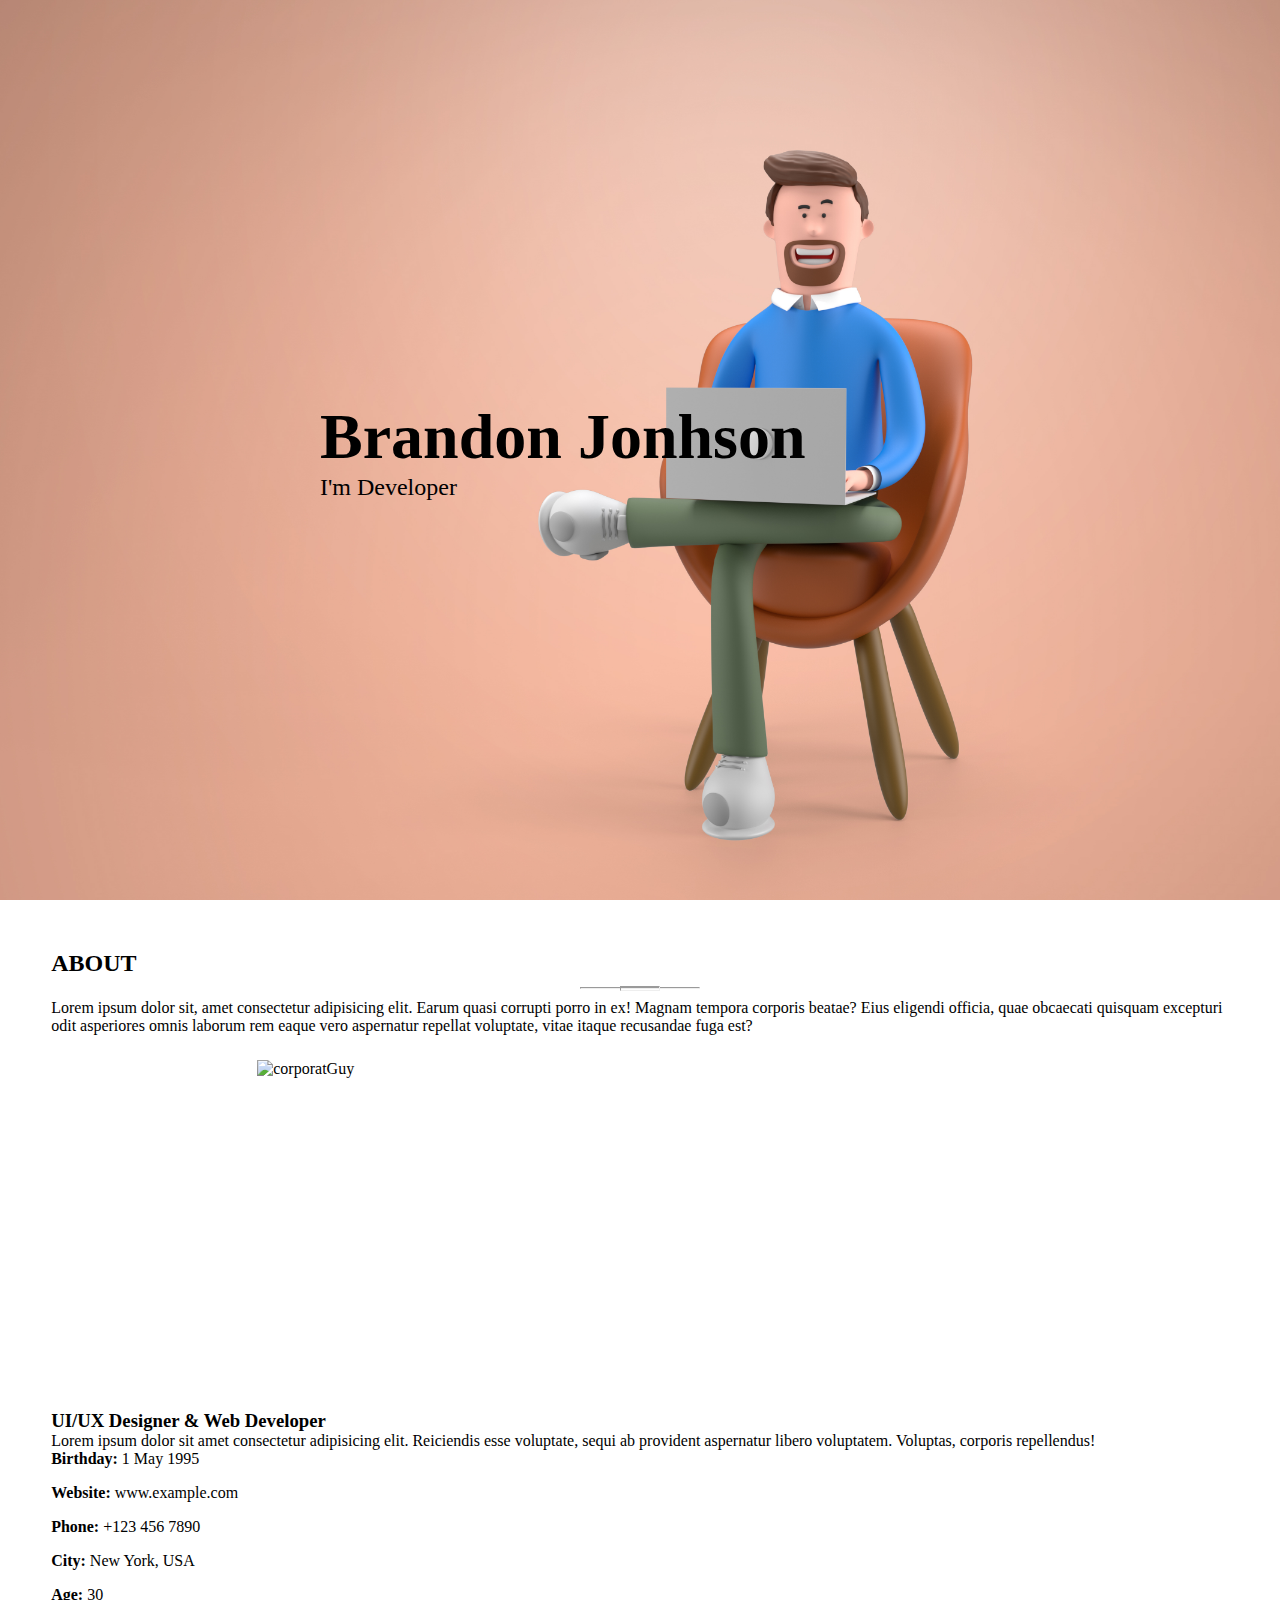
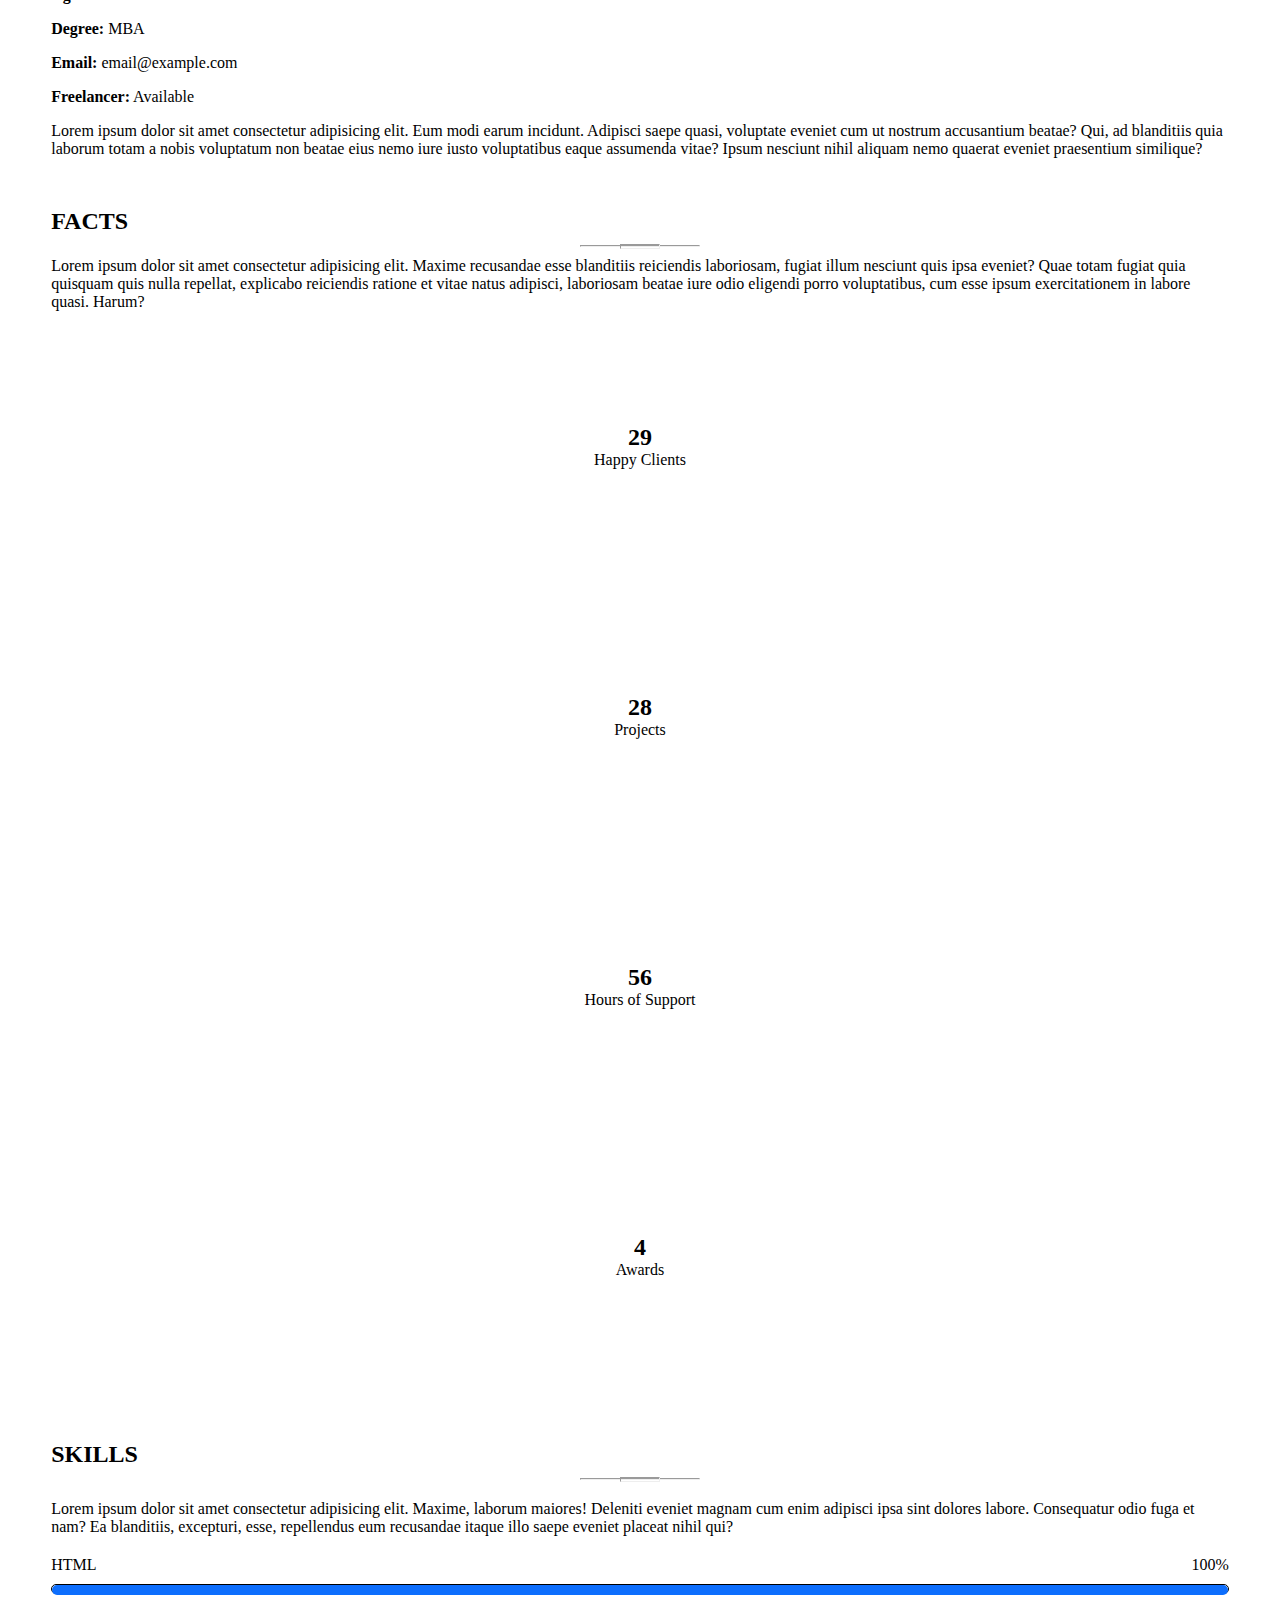
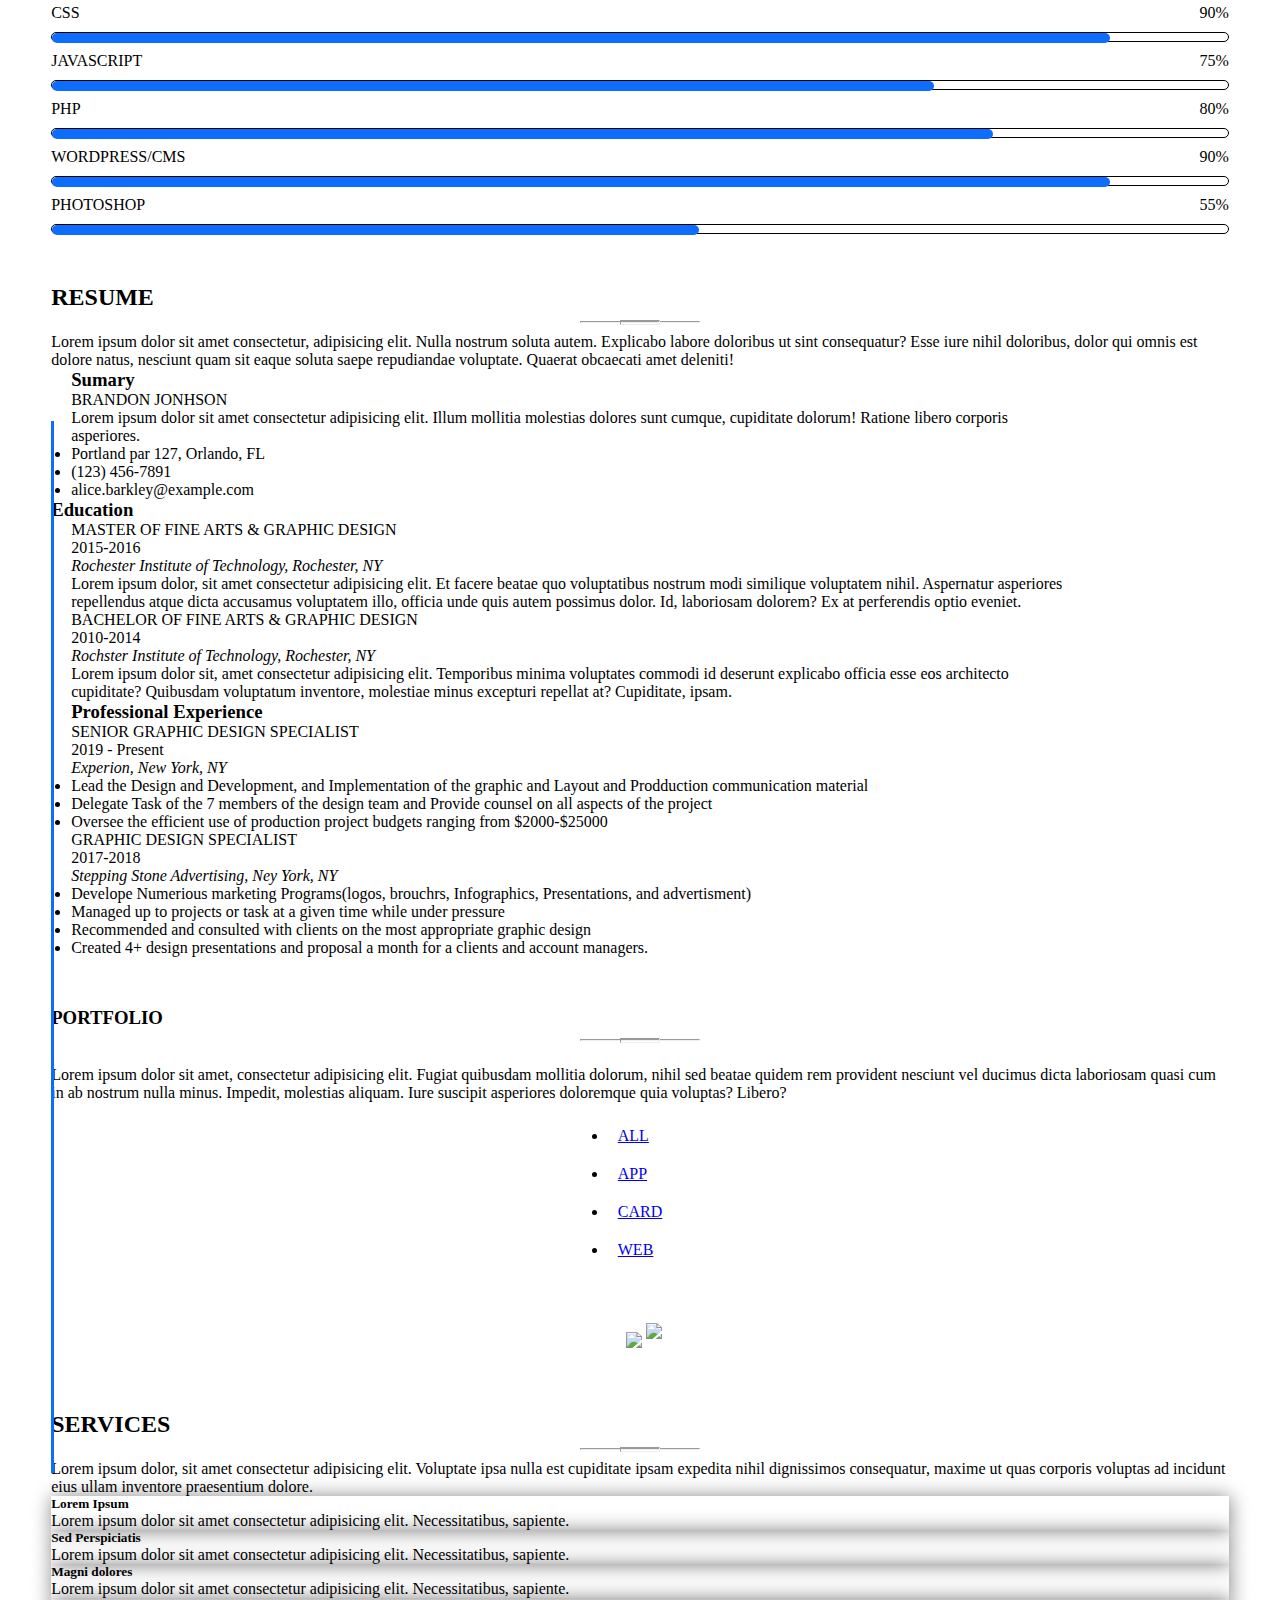
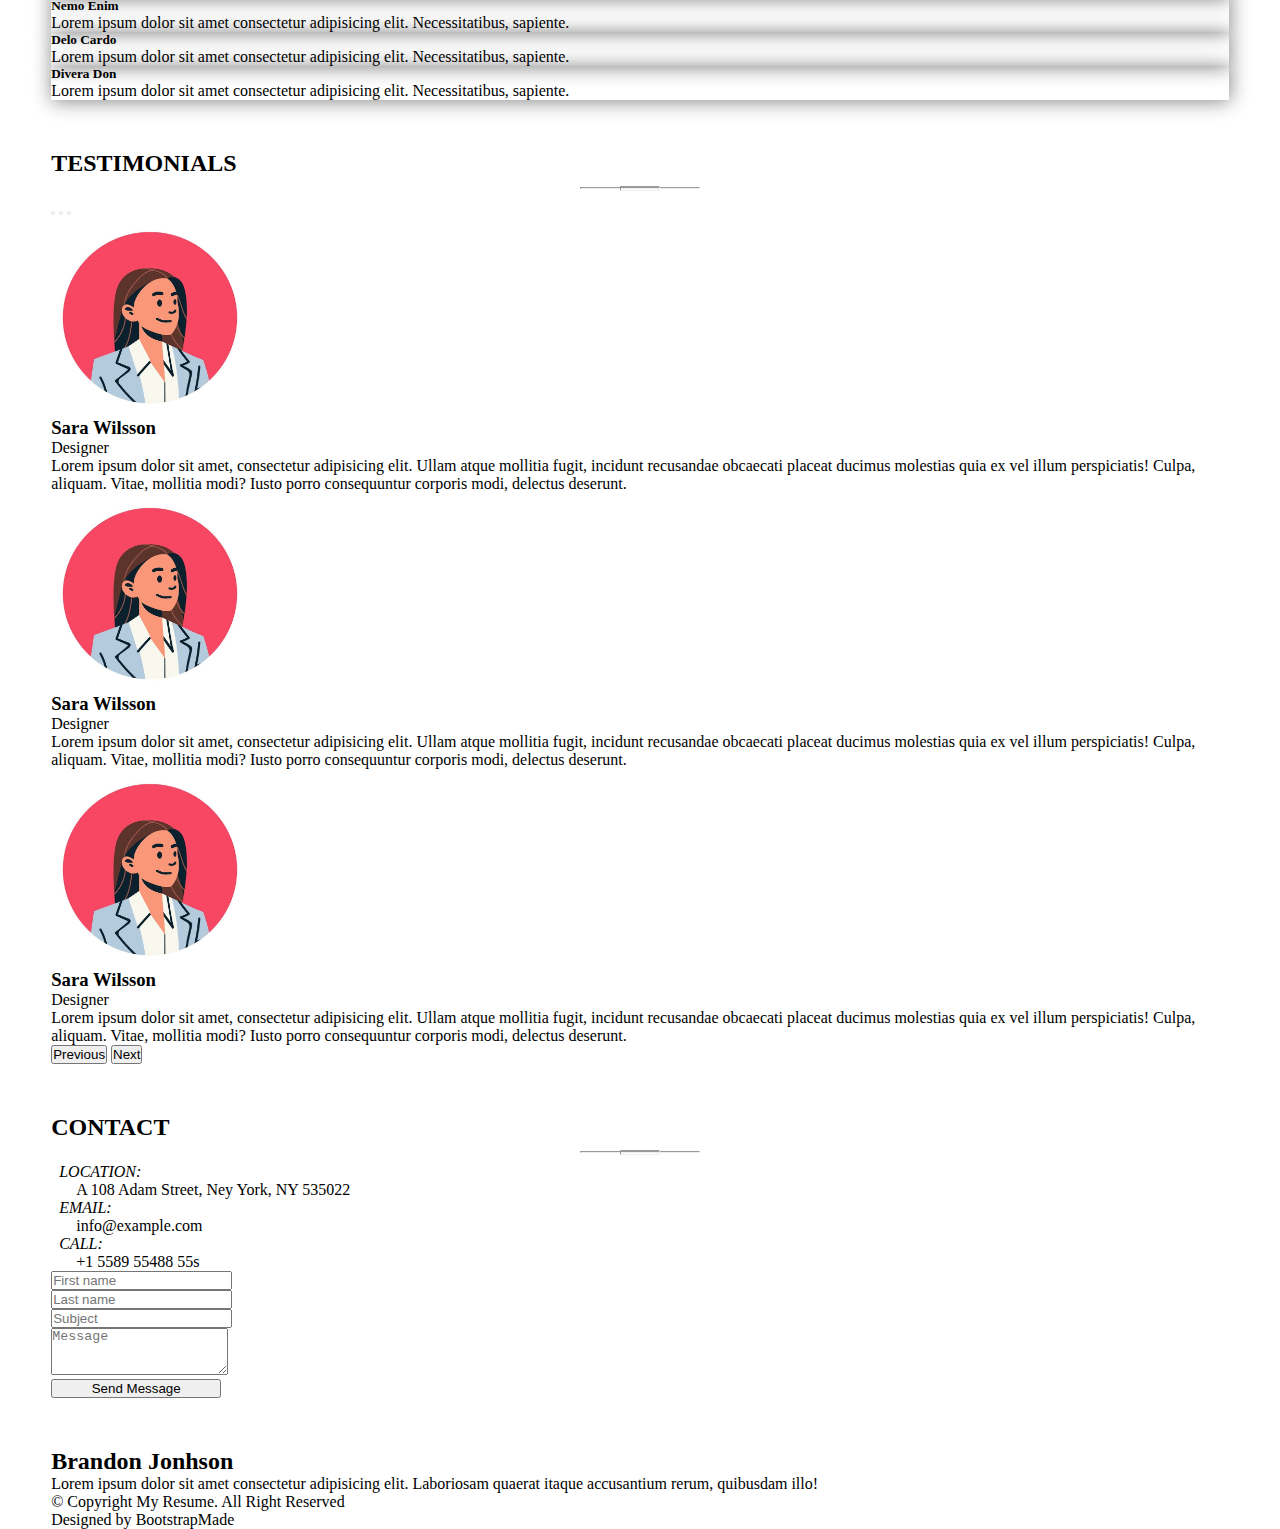
==== commit 0eab43e9: "Add files via upload" ====
--- a/Template/index.html
+++ b/Template/index.html
@@ -23,25 +23,22 @@
         <div class="row">
 
             <div class="introSection">
-                <div class="col-md-2">
-
-                </div>
-
-                <div class="col-md-5">
+
+                <div class="introText">
+
                     <h1 class="introHead display-2"> Brandon Jonhson </h1>
                     <p class="introPara"> I'm Developer </p>
 
-                <div class="socialIcons fs-3 text-dark">
-
-                    <i class="fa-brands fa-twitter"></i>
-                    <i class="fa-brands fa-facebook"></i>
-                    <i class="fa-brands fa-instagram"></i>
-                    <i class="fa-brands fa-skype"></i>
-                    <i class="fa-brands fa-linkedin"></i>
-
-                </div>
-                </div>
-                <div class="col-md-5"></div>
+                    <div class="socialIcons fs-3 text-dark">
+
+                        <i class="fa-brands fa-twitter"></i>
+                        <i class="fa-brands fa-facebook"></i>
+                        <i class="fa-brands fa-instagram"></i>
+                        <i class="fa-brands fa-skype"></i>
+                        <i class="fa-brands fa-linkedin"></i>
+
+                    </div>
+                </div>
 
             </div>
         </div>
@@ -157,7 +154,7 @@
     <!-- skills section starts -->
 
     <div class="container-fluid skillSection">
-        <h2 class="text-center mt-4">SKILLS</h2>
+        <h2 class="text-center">SKILLS</h2>
         <div class="Lines">
             <hr class="grayLine">
             <hr class="blueLine">
@@ -172,21 +169,21 @@
             <div class="row">
                 <div class="col-md-6">
                     <div class="progress-bar-container">
-                        <p class="w-25">HTML</p>
+                        <p class="fw-bold">HTML <span class="text-end">100%</span></p>
                         <div class="progress-bar">
                             <span class="percentage html"></span>
                         </div>
                     </div>
 
                     <div class="progress-bar-container">
-                        <p>CSS</p>
+                        <p class="fw-bold">CSS <span class="text-end">90%</span></p>
                         <div class="progress-bar">
                             <span class="percentage css"></span>
                         </div>
                     </div>
 
                     <div class="progress-bar-container">
-                        <p>JAVASCRIPT</p>
+                        <p class="fw-bold">JAVASCRIPT <span class="text-end">75%</span></p>
                         <div class="progress-bar">
                             <span class="percentage javascript"></span>
                         </div>
@@ -194,21 +191,21 @@
                 </div>
                 <div class="col-md-6">
                     <div class="progress-bar-container">
-                        <p>PHP</p>
+                        <p class="fw-bold">PHP <span class="text-end">80%</span></p>
                         <div class="progress-bar">
                             <span class="percentage php"></span>
                         </div>
                     </div>
 
                     <div class="progress-bar-container">
-                        <p>WORDPRESS/CMS</p>
+                        <p class="fw-bold">WORDPRESS/CMS<span class="text-end">90%</span></p>
                         <div class="progress-bar">
                             <span class="percentage wordpress"></span>
                         </div>
                     </div>
 
                     <div class="progress-bar-container">
-                        <p>PHOTOSHOP</p>
+                        <p class="fw-bold">PHOTOSHOP<span class="text-end">55%</span></p>
                         <div class="progress-bar">
                             <span class="percentage photoshop"></span>
                         </div>
@@ -262,7 +259,7 @@
                 <div class="vr2"></div>
                 <div class="secondSection">
                     <p class="text-primary fs-5 fw-bold">MASTER OF FINE ARTS & GRAPHIC DESIGN</p>
-                    <p class="fw-bold bg-light w-25 text-center">2015-2016</p>
+                    <p class="fw-bold">2015-2016</p>
                     <p"><i>Rochester Institute of Technology, Rochester, NY</i></p>
                         <p>Lorem ipsum dolor, sit amet consectetur adipisicing elit. Et facere beatae quo voluptatibus
                             nostrum modi similique voluptatem nihil. Aspernatur asperiores repellendus atque dicta
@@ -271,7 +268,7 @@
                             perferendis optio eveniet.</p>
 
                         <p class="text-primary fs-5 fw-bold">BACHELOR OF FINE ARTS & GRAPHIC DESIGN </p>
-                        <p class="fw-bold bg-light w-25 text-center">2010-2014</p>
+                        <p class="fw-bold">2010-2014</p>
                         <p><i>Rochster Institute of Technology, Rochester, NY</i></p>
                         <p>Lorem ipsum dolor sit, amet consectetur adipisicing elit. Temporibus minima voluptates
                             commodi id
@@ -285,7 +282,7 @@
                 <div class="thirdSection">
                     <h3>Professional Experience</h3>
                     <p class="text-primary fs-5 fw-bold">SENIOR GRAPHIC DESIGN SPECIALIST</p>
-                    <p class="fw-bold bg-light w-25 text-center">2019 - Present</p>
+                    <p class="fw-bold">2019 - Present</p>
                     <p><i>Experion, New York, NY</i></p>
                     <ul>
                         <li class="m-2">Lead the Design and Development, and Implementation of the graphic and Layout
@@ -301,7 +298,7 @@
 
 
                     <p class="text-primary fs-5 fw-bold">GRAPHIC DESIGN SPECIALIST</p>
-                    <P class="fw-bold bg-light w-25 text-center">2017-2018</P>
+                    <P class="fw-bold">2017-2018</P>
                     <p><i>Stepping Stone Advertising, Ney York, NY</i></p>
                     <ul>
                         <li class="m-2">Develope Numerious marketing Programs(logos, brouchrs, Infographics,
@@ -325,16 +322,16 @@
 
     <div class="container-fluid mainPortfolio">
 
-        <h3 class="text-center mt-5">PORTFOLIO</h3>
+        <h3 class="text-center">PORTFOLIO</h3>
         <div class="Lines">
             <hr class="grayLine">
             <hr class="blueLine">
         </div>
-        <p class="text-center m-3">Lorem ipsum dolor sit amet, consectetur adipisicing elit. Fugiat quibusdam mollitia
+        <p class="text-center">Lorem ipsum dolor sit amet, consectetur adipisicing elit. Fugiat quibusdam mollitia
             dolorum, nihil sed beatae quidem rem provident nesciunt vel ducimus dicta laboriosam quasi cum in ab nostrum
             nulla minus. Impedit, molestias aliquam. Iure suscipit asperiores doloremque quia voluptas? Libero?</p>
 
-        <div class="container">
+        <div class="container m-0 p-0">
             <!-- Nav tabs -->
             <div class="portfolioButtons">
                 <ul class="nav nav-tabs" role="tablist">
@@ -348,7 +345,7 @@
                         <a class="nav-link" data-bs-toggle="tab" href="#menu2">CARD</a>
                     </li>
                     <li class="nav-item">
-                        <a class="nav-link" data-bs-toggle="tab" href="#menu2">WEB</a>
+                        <a class="nav-link" data-bs-toggle="tab" href="#menu3">WEB</a>
                     </li>
                 </ul>
             </div>
@@ -356,10 +353,10 @@
             <!-- Tab panes -->
 
             <div class="row">
-                <div class="tab-content">
+                <div class="tab-content p-0">
                     <div id="home" class="container tab-pane active"><br>
                         <div class="row gallarySection">
-                            <div class="col-md-4">
+                            <div class="col-md-4 p-0">
                                 <img src="https://www.garudapromo.com/wp-content/uploads/2020/02/water-bottle-full-color-printing-1024x887.jpg"
                                     class="img-thumbnail" id="imgClickAndChange" alt="">
                                 <img src="https://images.woodenstreet.de/image/data/bar-stools/adcock-bar-stool-teak-finish/updated/2.jpg"
@@ -367,7 +364,7 @@
                                 <img src="https://i.pinimg.com/736x/d8/b0/ec/d8b0ec6d29a5c6cae6c110a0528cc45b.jpg"
                                     class="img-thumbnail" id="imgClickAndChange" alt="">
                             </div>
-                            <div class="col-md-4">
+                            <div class="col-md-4 p-0">
                                 <img src="https://i.pinimg.com/736x/80/67/28/8067284d373b4d84313d982866852246.jpg"
                                     class="img-thumbnail" alt="">
                                 <img src="https://thelivinginfluence.com/cdn/shop/products/5863df05895647d18553bfa26829b244.thumbnail.0000000_600x600.jpg?v=1653556139"
@@ -375,7 +372,7 @@
                                 <img src="https://assets.ajio.com/medias/sys_master/root/20230621/Lj3h/6492c24f42f9e729d76f4cd8/-473Wx593H-464105062-silver-MODEL.jpg"
                                     class="img-thumbnail" alt="">
                             </div>
-                            <div class="col-md-4">
+                            <div class="col-md-4 p-0">
                                 <img src="https://m.media-amazon.com/images/I/21Pyawxck3L._AC_UF350,350_QL80_.jpg"
                                     class="img-thumbnail" alt="">
                                 <img src="https://ampere.shop/cdn/shop/products/Dusk-Blackframewithdarktint_polarizedlenses_1100x.jpg?v=1683788487"
@@ -407,7 +404,7 @@
                         </div>
                     </div>
 
-                    <div id="menu1" class="container tab-pane fade"><br>
+                    <div id="menu2" class="container tab-pane fade"><br>
                         <div class="row gallarySection">
                             <div class="col-md-4">
                                 <img src="https://i.pinimg.com/736x/80/67/28/8067284d373b4d84313d982866852246.jpg"
@@ -424,6 +421,26 @@
 
                         </div>
                     </div>
+                    <div id="menu3" class="container tab-pane fade"><br>
+                        <div class="row gallarySection">
+                            <div class="col-md-3">
+                                <img src="https://m.media-amazon.com/images/I/21Pyawxck3L._AC_UF350,350_QL80_.jpg"
+                                    class="img-thumbnail" alt="">
+                            </div>
+                            <div class="col-md-3">
+                                <img src="https://ampere.shop/cdn/shop/products/Dusk-Blackframewithdarktint_polarizedlenses_1100x.jpg?v=1683788487"
+                                    class="img-thumbnail" alt="">
+                            </div>
+                            <div class="col-md-3">
+                                <img src="https://cdn.vjshop.vn/ong-kinh/dslr/canon/canon-ef-85mm-f1-4l-is-usm/canon-ef-85mm-f14l-is-usm04-500x500.jpg"
+                                    class="img-thumbnail alt="">
+                            </div>
+                            <div class="col-md-3">
+                                <img src="https://static.toiimg.com/thumb/78092190.cms?width=400&height=300&resizemode=4&imgsize=1513317"
+                                    class="img-thumbnail" alt="">
+                            </div>
+                        </div>
+                    </div>
                 </div>
             </div>
         </div>
@@ -436,7 +453,7 @@
     <!-- services section starts -->
 
     <div class=" container-fluid mainServices">
-        <h2 class="text-center mt-5">SERVICES</h2>
+        <h2 class="text-center">SERVICES</h2>
         <div class="Lines">
             <hr class="grayLine">
             <hr class="blueLine">
@@ -449,8 +466,8 @@
             eius ullam inventore praesentium dolore.</p>
 
         <div class="row">
-            <div class="col-md-4">
-                <div class="card p-5 cardShadow">
+            <div class="col-md-4 p-0">
+                <div class="card cardShadow">
                     <div class="card-body text-center">
                         <i class="fa-solid fa-basketball text-primary fs-2 m-3"></i>
                         <h5 class="card-title">Lorem Ipsum</h5>
@@ -461,7 +478,7 @@
                 </div>
             </div>
             <div class="col-md-4">
-                <div class="card p-5 cardShadow">
+                <div class="card cardShadow">
                     <div class="card-body text-center">
                         <i class="fa-solid fa-file text-warning fs-2 m-3"></i>
                         <h5 class="card-title">Sed Perspiciatis</h5>
@@ -471,8 +488,8 @@
                     </div>
                 </div>
             </div>
-            <div class="col-md-4">
-                <div class="card p-5 cardShadow">
+            <div class="col-md-4 p-0">
+                <div class="card cardShadow">
                     <div class="card-body text-center">
                         <i class="fa-solid fa-gauge text-danger fs-2 m-3"></i>
                         <h5 class="card-title">Magni dolores</h5>
@@ -485,9 +502,9 @@
 
         </div>
 
-        <div class="row mt-4">
-            <div class="col-md-4">
-                <div class="card p-5 cardShadow">
+        <div class="row mt-3">
+            <div class="col-md-4 p-0">
+                <div class="card cardShadow">
                     <div class="card-body text-center">
                         <i class="fa-solid fa-layer-group text-warning fs-2 m-3"></i>
                         <h5 class="card-title">Nemo Enim</h5>
@@ -498,7 +515,7 @@
                 </div>
             </div>
             <div class="col-md-4">
-                <div class="card p-5 cardShadow">
+                <div class="card cardShadow">
                     <div class="card-body text-center">
                         <i class="fa-solid fa-tv text-danger fs-2 m-3"></i>
                         <h5 class="card-title">Delo Cardo</h5>
@@ -508,8 +525,8 @@
                     </div>
                 </div>
             </div>
-            <div class="col-md-4">
-                <div class="card p-5 cardShadow">
+            <div class="col-md-4 p-0">
+                <div class="card cardShadow">
                     <div class="card-body text-center">
                         <i class="fa-solid fa-torii-gate text-info fs-2 m-3"></i>
                         <h5 class="card-title">Divera Don</h5>
@@ -537,11 +554,11 @@
 
         <div id="carouselExampleIndicators" class="carousel slide" data-bs-ride="carousel">
             <div class="carousel-indicators">
-                <button type="button" data-bs-target="#carouselExampleIndicators" data-bs-slide-to="0" class="active"
+                <button type="button" data-bs-target="#carouselExampleIndicators" data-bs-slide-to="0" class="active bg-dark"
                     aria-current="true" aria-label="Slide 1"></button>
-                <button type="button" data-bs-target="#carouselExampleIndicators" data-bs-slide-to="1"
+                <button type="button" class="bg-dark" data-bs-target="#carouselExampleIndicators" data-bs-slide-to="1"
                     aria-label="Slide 2"></button>
-                <button type="button" data-bs-target="#carouselExampleIndicators" data-bs-slide-to="2"
+                <button type="button" class="bg-dark" data-bs-target="#carouselExampleIndicators" data-bs-slide-to="2"
                     aria-label="Slide 3"></button>
             </div>
             <div class="carousel-inner">
@@ -607,14 +624,14 @@
 
     <div class="container-fluid contactSection">
 
-        <h2 class="text-center mb-2">CONTACT</h2>
+        <h2 class="text-center">CONTACT</h2>
         <div class="Lines">
             <hr class="grayLine">
             <hr class="blueLine">
         </div>
 
         <div class="row p-3">
-            <div class="col-md-4">
+            <div class="col-md-4 p-0">
                 <i class="fa-solid fa-location-dot">
                     &nbsp;&nbsp;LOCATION:
                 </i>
@@ -629,16 +646,14 @@
                 <!-- <h3>CALL:</h3> -->
                 <p>+1 5589 55488 55s</p>
             </div>
-            <div class="col-md-8">
+            <div class="col-md-8 p-0">
                 <form>
                     <div class="row">
                         <div class="col">
-                            <input type="text" class="form-control" placeholder="First name"
-                                aria-label="First name">
+                            <input type="text" class="form-control" id="form-control1" placeholder="First name" aria-label="First name">
                         </div>
                         <div class="col">
-                            <input type="text" class="form-control" placeholder="Last name"
-                                aria-label="Last name">
+                            <input type="text" class="form-control" placeholder="Last name" aria-label="Last name">
                         </div>
                     </div>
                     <div class="form-group">
@@ -680,7 +695,7 @@
         </div>
         <p class="text-center">&copy; Copyright <Span class="fw-bold">My Resume.</Span> All Right
             Reserved</p>
-        <p class="text-center">Designed by <Span class="text-primary">BootstrapMade</Span></p>
+        <p class="text-center mb-0">Designed by <Span class="text-primary">BootstrapMade</Span></p>
     </div>
 
     <!-- Intro section ends -->
--- a/Template/styles.css
+++ b/Template/styles.css
@@ -12,10 +12,31 @@
     background-size: cover;
     background-position: center;
 }
+.introText{
+    width: 50vw;
+    height: 100vh;
+    margin: 0 auto;
+    display: flex;
+    flex-direction: column;
+    justify-content: center;
+}
+.socialIcons{
+    width: 20vw;
+    display: flex;
+    justify-content: space-between;
+}
+* h2 {
+    margin: 0 !important;
+    padding: 0 !important;
+}
+
+* hr {
+    margin: 10px !important;
+}
 
 .introSection h1 {
     font-size: 4rem;
-    margin-top: 200px;
+    /* margin-top: 200px; */
     
 }
 .introSection p {
@@ -48,12 +69,6 @@
     margin-bottom: 50px;
     padding-left: 4vw !important;
     padding-right: 4vw !important;
-}
-
-
-.fa-brands {
-    margin-top: 10px;
-    padding: 10px;
 }
 
 .infoSection {
@@ -188,6 +203,10 @@
     padding-right: 4vw !important;
 }
 
+.mainPortfolio p {
+    margin: 15px 0 15px 0;
+}
+
 
 .aboutImage {
     margin-top: 25px;
@@ -227,7 +246,7 @@
 }
 
 .skillSection {
-    height: 65vh;
+    height: auto;
     margin-top: 50px;
     margin-bottom: 50px;
     padding-left: 4vw !important;
@@ -237,7 +256,7 @@
 
 .skillSection p {
     margin: 0px;
-    padding: 10px;
+    padding: 10px 0 10px 0;
 }
 
 .rightPara {
@@ -305,15 +324,65 @@
     padding-right: 4vw !important;
 }
 
-
-
+/* media queries for IntroSection start */
+
+
+@media only screen and (max-width: 768px) {
+    .socialIcons{
+        width: 35vw;
+    }
+    .introText h1{
+        font-size: 3.5rem !important;
+    }
+    .introText p {
+        font-size: 19px;
+    }
+    .introText {
+        width: 50vw;
+        height: 100vh;
+        margin: 0;
+        display: flex;
+        flex-direction: column;
+        justify-content: center;
+    }
+}
+
+
+/* media queries for IntroSection end */
 
 /* Media quesrie for about starts */
 
-@media only screen and (max-width: 768px) {
+@media only screen and (max-width: 1400px) {
     .aboutSection img {
-        width: 50%;
-        height: 35vh;
+        object-fit: cover;
+        display: block;
+        margin-left: auto;
+        margin-right: auto;
+    }
+
+    /* .aboutSection {
+        margin-top: 30px;
+        margin-bottom: 30px;
+        padding-left: 15px;
+        padding-right: 15px;
+    } */
+}
+
+@media only screen and (max-width: 1068px) {
+    .aboutSection {
+        margin-top: 30px;
+        margin-bottom: 30px;
+        padding-left: 15px !important;
+        padding-right: 15px !important;
+    }
+}
+
+
+@media only screen and (max-width: 768px) {
+    .aboutSection img {
+        object-fit: cover;
+        width: auto;
+        height: 30vh;
         margin-left: auto;
         margin-right: auto;
     }
@@ -335,19 +404,14 @@
     }
 }
 
-@media only screen and (max-width: 1400px) {
+@media only screen and (max-width: 468px){
     .aboutSection img {
-        display: block;
+        object-fit: cover;
+        width: auto;
+        height: 25vh;
         margin-left: auto;
         margin-right: auto;
     }
-
-    .aboutSection {
-        margin-top: 30px;
-        margin-bottom: 30px;
-        padding-left: 15px;
-        padding-right: 15px;
-    }
 }
 
 
@@ -355,9 +419,23 @@
 
 /* Media queries for fact section starts */
 
-@media only screen and (max-width: 768px) {
+@media only screen and (max-width: 1068px) {
     .factSection {
-        height: 20vh;
+        height: auto;
+        /* width: 50% !important; */
+    }
+
+    .mainFact {
+        margin-top: 30px;
+        margin-bottom: 30px;
+        padding-left: 15px !important;
+        padding-right: 15px !important;
+    }
+}
+
+@media only screen and (max-width: 768px) {
+    .factSection {
+        height: auto;
         width: 50% !important;
     }
 
@@ -369,28 +447,24 @@
     }
 }
 
-@media only screen and (max-width: 1400px) {
-    .factSection {
-        height: 20vh;
-        width: 50% !important;
-    }
-
-    .mainFact {
-        margin-top: 30px;
-        margin-bottom: 30px;
-        padding-left: 15px !important;
-        padding-right: 15px !important;
-    }
-}
-
 /* media queries for fact section ends */
 
 /* media queries for skills section starts */
 
-
-@media only screen and (max-width: 768px) {
+@media only screen and (max-width: 1068px) {
     .skillSection {
-        height: 80vh;
+        margin-top: 30px;
+        margin-bottom: 30px;
+        padding-left: 15px !important;
+        padding-right: 15px !important;
+    }
+}
+
+
+
+@media only screen and (max-width: 768px) {
+    .skillSection {
+        height: auto;
     }
 
     .skillSection {
@@ -403,7 +477,7 @@
 
 @media only screen and (max-width: 468px) {
     .skillSection {
-        height: 90vh;
+        height: auto;
     }
 
     .skillSection {
@@ -417,64 +491,176 @@
 /* media queries for skills section ends */
 
 /* media quesries for resume section start */
-
-@media only screen and (max-width: 468px) {
+@media only screen and (max-width: 1280px){
     .vr1 {
         position: absolute;
         border-left: 3px solid #0d6efd;
-        height: 230px;
-        margin-top: 45px;
-    }
-
+        height: 202px;
+        margin-top: 52px;
+    }
     .vr2 {
         position: absolute;
         border-left: 3px solid #0d6efd;
-        height: 650px;
+        height: 60vh;
         margin-top: 9px;
     }
-
     .vr3 {
         position: absolute;
         border-left: 3px solid #0d6efd;
-        height: 850px;
-        margin-top: 45px;
-    }
-
+        height: 80vh;
+        margin-top: 52px;
+    }
+}
+
+@media only screen and (max-width: 1068px) {
     .mainResume {
         margin-top: 30px;
         margin-bottom: 30px;
         padding-left: 15px !important;
         padding-right: 15px !important;
     }
-}
-
-@media only screen and (max-width: 768px) {
     .vr1 {
         position: absolute;
         border-left: 3px solid #0d6efd;
-        height: 180px;
+        height: 38vh;
+        margin-top: 50px;
+    }    
+    .vr2 {
+        position: absolute;
+        border-left: 3px solid #0d6efd;
+        height: 100vh;
+        margin-top: 9px;
+    }
+    .vr3 {
+        position: absolute;
+        border-left: 3px solid #0d6efd;
+        height: 112vh;
+        margin-top: 51px;
+    }
+}
+
+@media only screen and (max-width: 1030px) {
+    .vr1 {
+        position: absolute;
+        border-left: 3px solid #0d6efd;
+        height: 17vh;
+        margin-top: 50px;
+    }
+    .vr2 {
+        position: absolute;
+        border-left: 3px solid #0d6efd;
+        height: 44vh;
+        margin-top: 9px;
+    }
+    .vr3 {
+        position: absolute;
+        border-left: 3px solid #0d6efd;
+        height: 49vh;
+        margin-top: 51px;
+    }
+}
+
+@media only screen and (max-width: 830px) {
+    .vr1 {
+        position: absolute;
+        border-left: 3px solid #0d6efd;
+        height: 21vh;
+        margin-top: 50px;
+    }
+    .vr2 {
+        position: absolute;
+        border-left: 3px solid #0d6efd;
+        height: 61vh;
+        margin-top: 9px;
+    }
+    .vr3 {
+        position: absolute;
+        border-left: 3px solid #0d6efd;
+        height: 74vh;
+        margin-top: 51px;
+    }
+}
+
+
+
+@media only screen and (max-width: 768px) {
+    .vr1 {
+        position: absolute;
+        border-left: 3px solid #0d6efd;
+        height: 25vh;
+        margin-top: 46px;
+    }
+
+    .vr2 {
+        position: absolute;
+        border-left: 3px solid #0d6efd;
+        height: 63vh;
+        margin-top: 9px;
+    }
+
+    .vr3 {
+        position: absolute;
+        border-left: 3px solid #0d6efd;
+        height: 85vh;
+        margin-top: 77px;
+    }
+
+    .mainResume {
+        margin-top: 30px;
+        margin-bottom: 30px;
+        padding-left: 15px !important;
+        padding-right: 15px !important;
+    }
+    .secondSection p {
+        font-size: 14px;
+    }
+    .thirdSection p {
+        font-size: 14px;
+    }
+    .mainResume ul{
+        padding-left: 0;
+    }
+}
+
+@media only screen and (max-width: 468px){
+    .vr1 {
+        position: absolute;
+        border-left: 3px solid #0d6efd;
+        height: 227px;
         margin-top: 47px;
     }
-
     .vr2 {
         position: absolute;
         border-left: 3px solid #0d6efd;
-        height: 440px;
+        height: 84vh;
         margin-top: 9px;
     }
-
     .vr3 {
         position: absolute;
         border-left: 3px solid #0d6efd;
-        height: 590px;
+        height: 112vh;
         margin-top: 48px;
     }
-
-    .mainResume {
-        margin-top: 30px;
-        margin-bottom: 30px;
-        padding-left: 15px !important;
-        padding-right: 15px !important;
+}
+
+@media only screen and (max-width: 380px){
+    .vr1 {
+        position: absolute;
+        border-left: 3px solid #0d6efd;
+        height: 250px;
+        margin-top: 47px;
+    }
+    .vr2 {
+        position: absolute;
+        border-left: 3px solid #0d6efd;
+        height: 99vh;
+        margin-top: 9px;
+    }
+    .vr3 {
+        position: absolute;
+        border-left: 3px solid #0d6efd;
+        height: 154vh;
+        margin-top: 48px;
     }
 }
 
@@ -483,6 +669,33 @@
 /* media quesries for resume section ends */
 
 /* media queries for portfolio section starts */
+
+@media only screen and (max-width: 1068px) {
+    .mainPortfolio {
+        margin-top: 30px;
+        margin-bottom: 30px;
+        padding-left: 15px !important;
+        padding-right: 15px !important;
+    }
+}
+
+
+
+
+@media only screen and (max-width: 768px) {
+    .mainPortfolio {
+        margin-top: 30px;
+        margin-bottom: 30px;
+        padding-left: 15px !important;
+        padding-right: 15px !important;
+    }
+    .portfolioButtons ul {
+        display: flex;
+        flex-wrap: nowrap;
+        justify-content: center;
+        align-items: center;
+    }  
+}
 
 @media only screen and (max-width: 468px) {
     .mainPortfolio {
@@ -491,14 +704,8 @@
         padding-left: 15px !important;
         padding-right: 15px !important;
     }
-}
-
-@media only screen and (max-width: 768px) {
-    .mainPortfolio {
-        margin-top: 30px;
-        margin-bottom: 30px;
-        padding-left: 15px !important;
-        padding-right: 15px !important;
+    .portfolioButtons ul li {
+        padding: 10px;
     }
 }
 
@@ -508,10 +715,23 @@
 
 /* Media queries for service section starts */
 
-@media only screen and (max-width: 468px) {
+@media only screen and (max-width: 1068px) {
+    .mainServices {
+        margin-top: 30px;
+        margin-bottom: 30px;
+        padding-left: 15px !important;
+        padding-right: 15px !important;
+    }
+}
+
+
+@media only screen and (max-width: 768px) {
     .cardShadow {
         margin: 10px;
     }
+    .cardShadow {
+        padding: 0px !important;
+    } 
 
     .mainServices {
         margin-top: 30px;
@@ -521,10 +741,7 @@
     }
 }
 
-@media only screen and (max-width: 768px) {
-    .cardShadow {
-        margin: 10px;
-    }
+@media only screen and (max-width: 468px) {
 
     .mainServices {
         margin-top: 30px;
@@ -537,7 +754,19 @@
 /* Media queries for service section ends */
 
 /* media queries for testimonial start */
-@media only screen and (max-width: 468px) {
+
+@media only screen and (max-width: 1068px) {
+    .mainTestimonials {
+        margin-top: 30px;
+        margin-bottom: 30px;
+        padding-left: 15px !important;
+        padding-right: 15px !important;
+    }
+}
+
+
+
+@media only screen and (max-width: 768px) {
     .mainTestimonials {
         margin-top: 30px;
         margin-bottom: 30px;
@@ -550,7 +779,7 @@
     }
 }
 
-@media only screen and (max-width: 768px) {
+@media only screen and (max-width: 468px) {
     .mainTestimonials {
         margin-top: 30px;
         margin-bottom: 30px;
@@ -561,11 +790,43 @@
         width: 100px;
         height: 100px;
     }
+    .carousel-control-next-icon{
+        display: none !important;
+    }
+    .carousel-control-prev-icon{
+        display: none !important;
+    }
 }
 
 /* media queries for testimonial end */
 
 /* media queries for contact section start */
+
+@media only screen and (max-width: 1068px) {
+    .contactSection {
+        margin-top: 30px;
+        margin-bottom: 30px;
+        padding-left: 15px !important;
+        padding-right: 15px !important;
+    }
+}
+
+
+@media only screen and (max-width: 768px) {
+    .contactSection {
+        margin-top: 30px;
+        margin-bottom: 30px;
+        padding-left: 15px !important;
+        padding-right: 15px !important;
+    }
+    .contactSection .row{
+        display: flex;
+        flex-direction: column;
+    }
+    .contactSection #form-control1 {
+        margin: 0 0 16px 0;
+    }
+}
 
 @media only screen and (max-width: 468px) {
     .contactSection {
@@ -576,19 +837,29 @@
     }
 }
 
-@media only screen and (max-width: 768px) {
-    .contactSection {
-        margin-top: 30px;
-        margin-bottom: 30px;
-        padding-left: 15px !important;
-        padding-right: 15px !important;
-    }
-}
-
 
 /* media queries for contact section end */
 
 /* media quesries for footer section start */
+
+@media only screen and (max-width: 1068px) {
+    .mainFooterIntro {
+        margin-top: 30px;
+        margin-bottom: 0 !important;
+        padding-left: 15px !important;
+        padding-right: 15px !important;
+    }
+}
+
+
+@media only screen and (max-width: 768px) {
+    .mainFooterIntro {
+        margin-top: 30px;
+        margin-bottom: 0 !important;
+        padding-left: 15px !important;
+        padding-right: 15px !important;
+    }
+}
 
 @media only screen and (max-width: 468px) {
     .mainFooterIntro {
@@ -599,13 +870,4 @@
     }
 }
 
-@media only screen and (max-width: 768px) {
-    .mainFooterIntro {
-        margin-top: 30px;
-        margin-bottom: 0 !important;
-        padding-left: 15px !important;
-        padding-right: 15px !important;
-    }
-}
-
-/* media quesries for footer section end */+/* media quesries for footer section end */
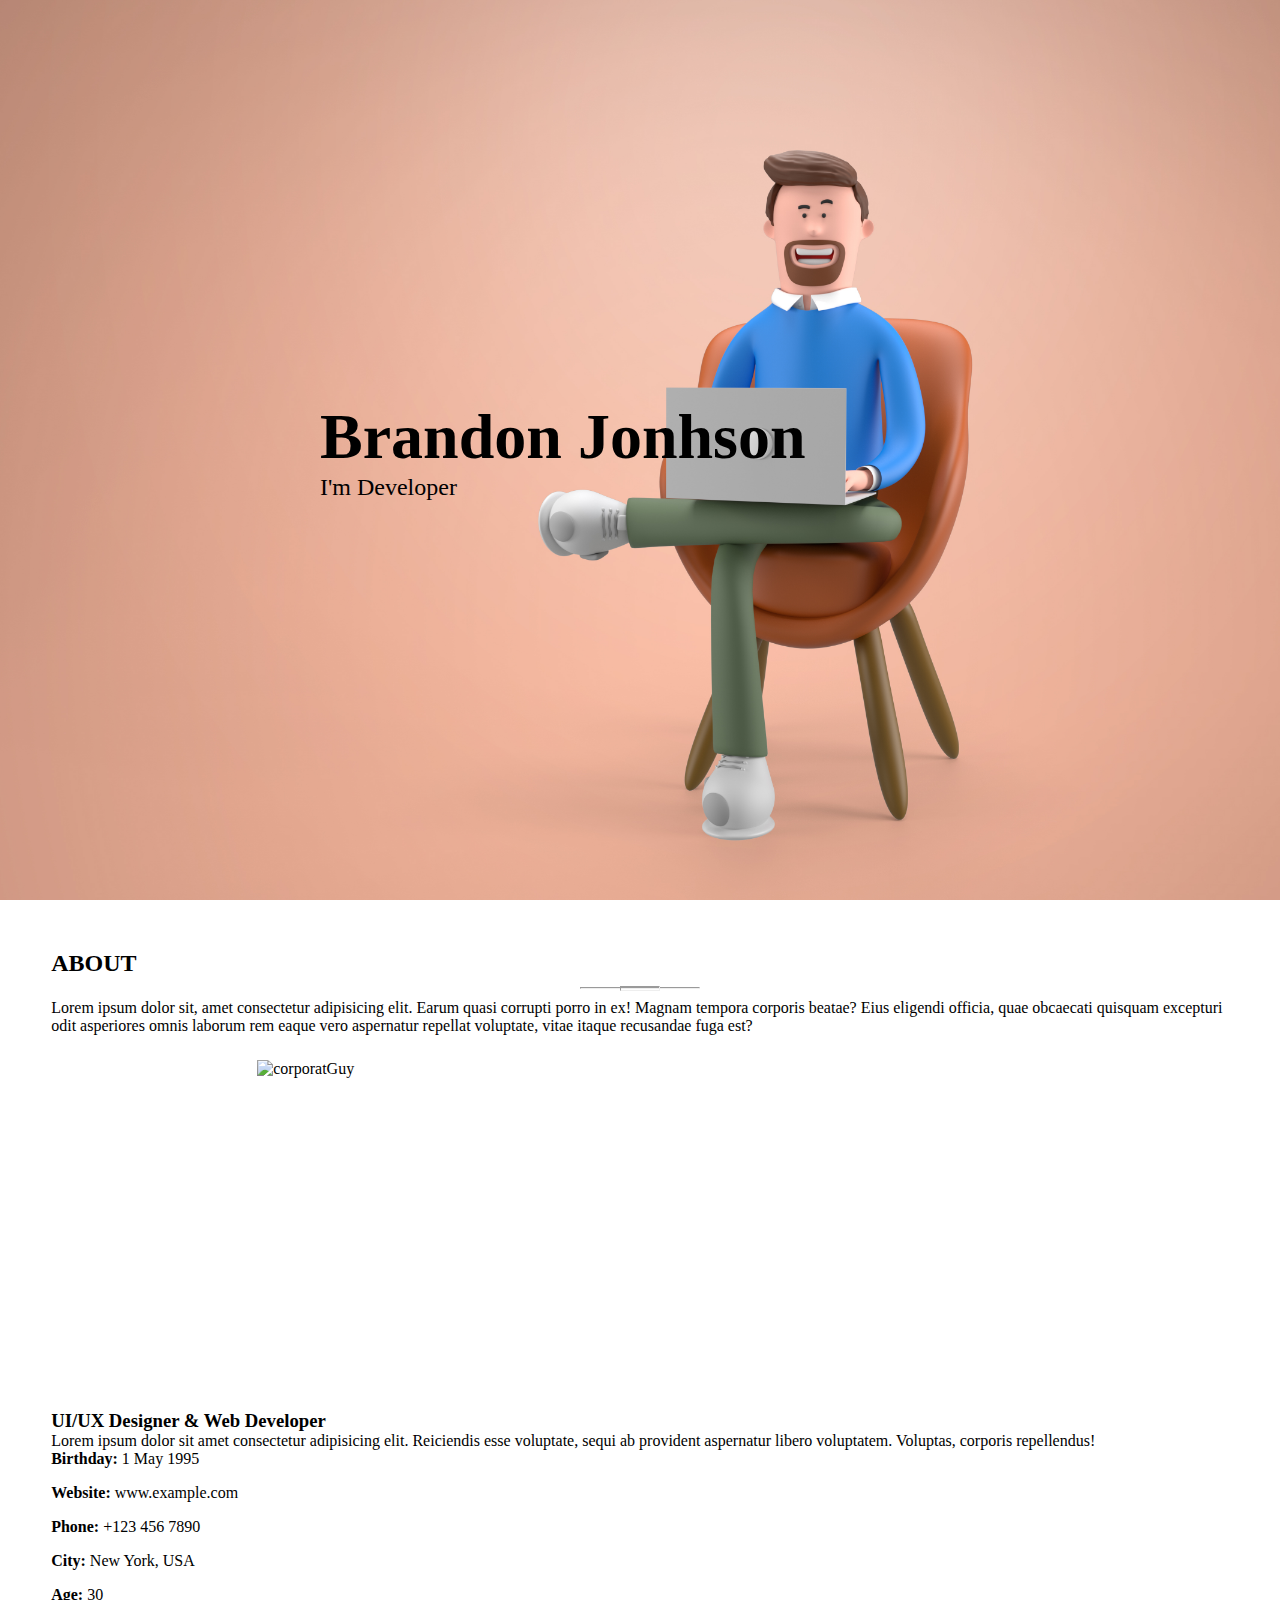
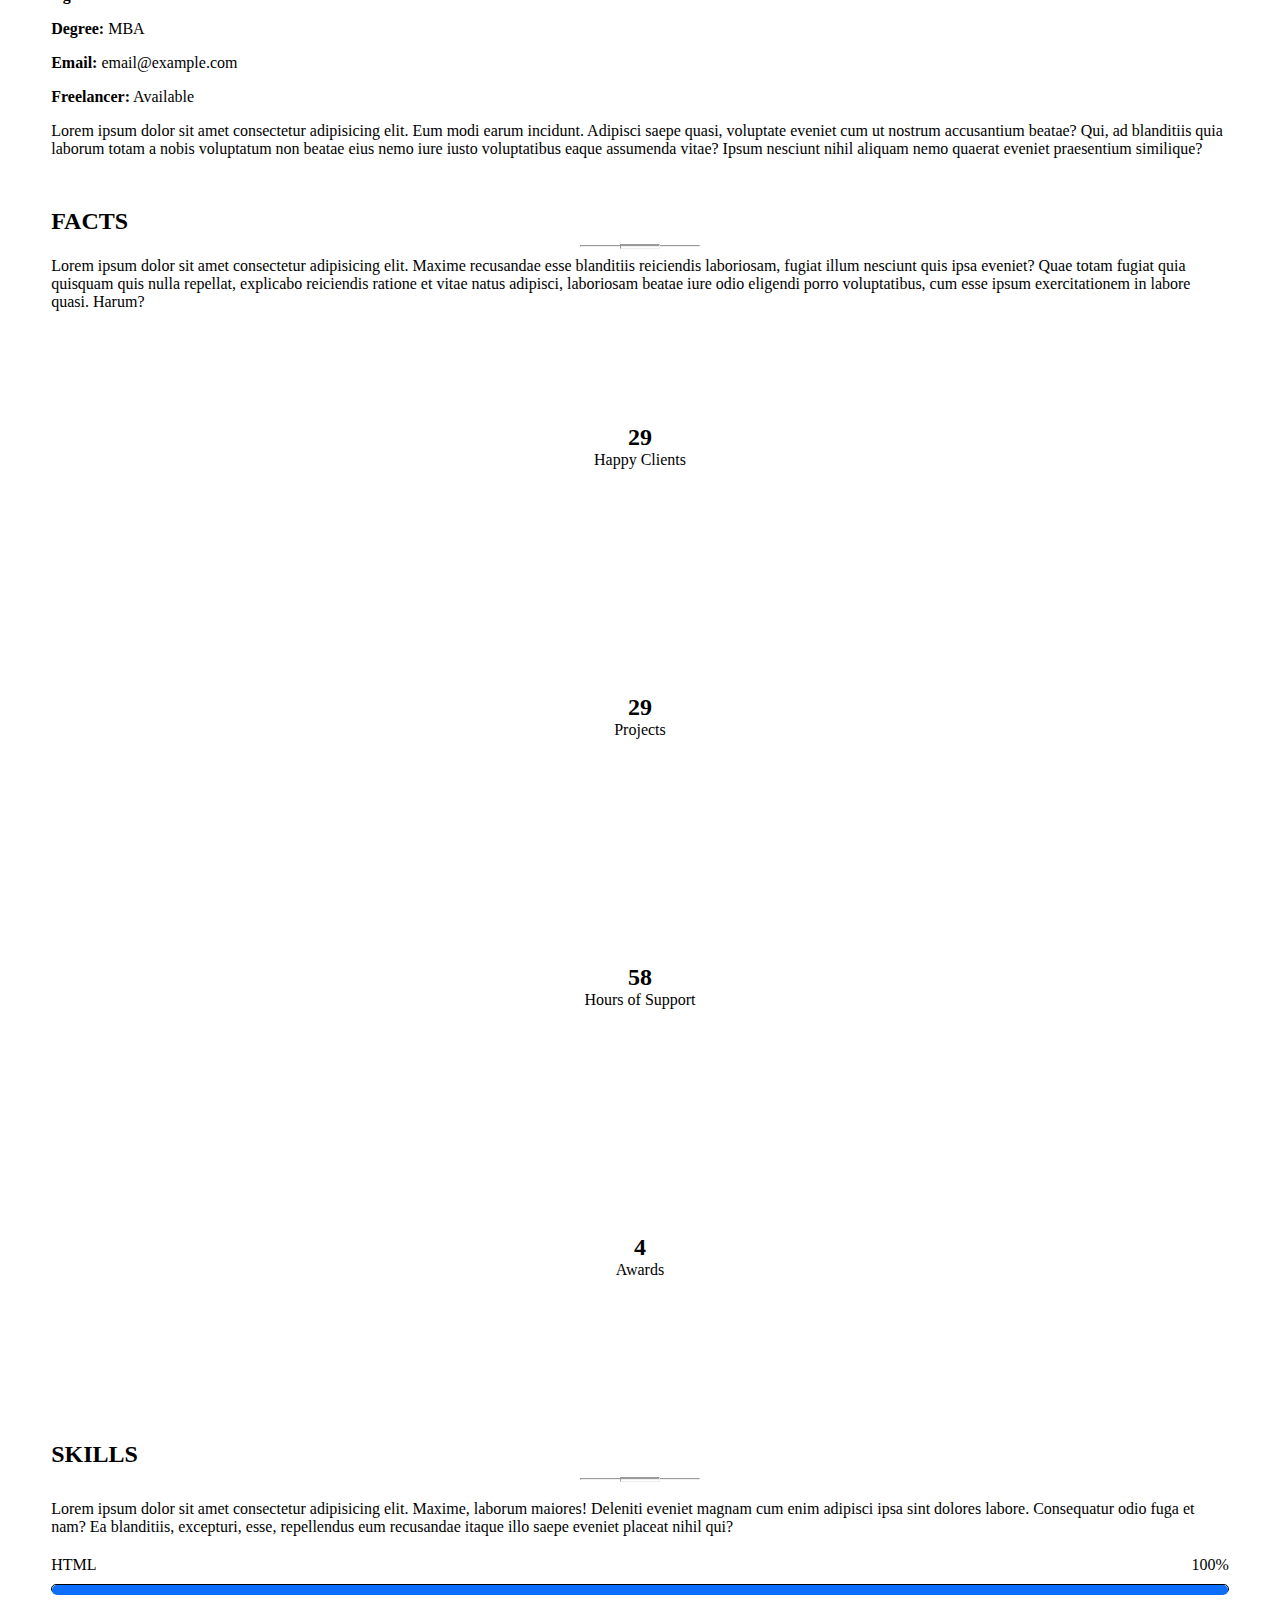
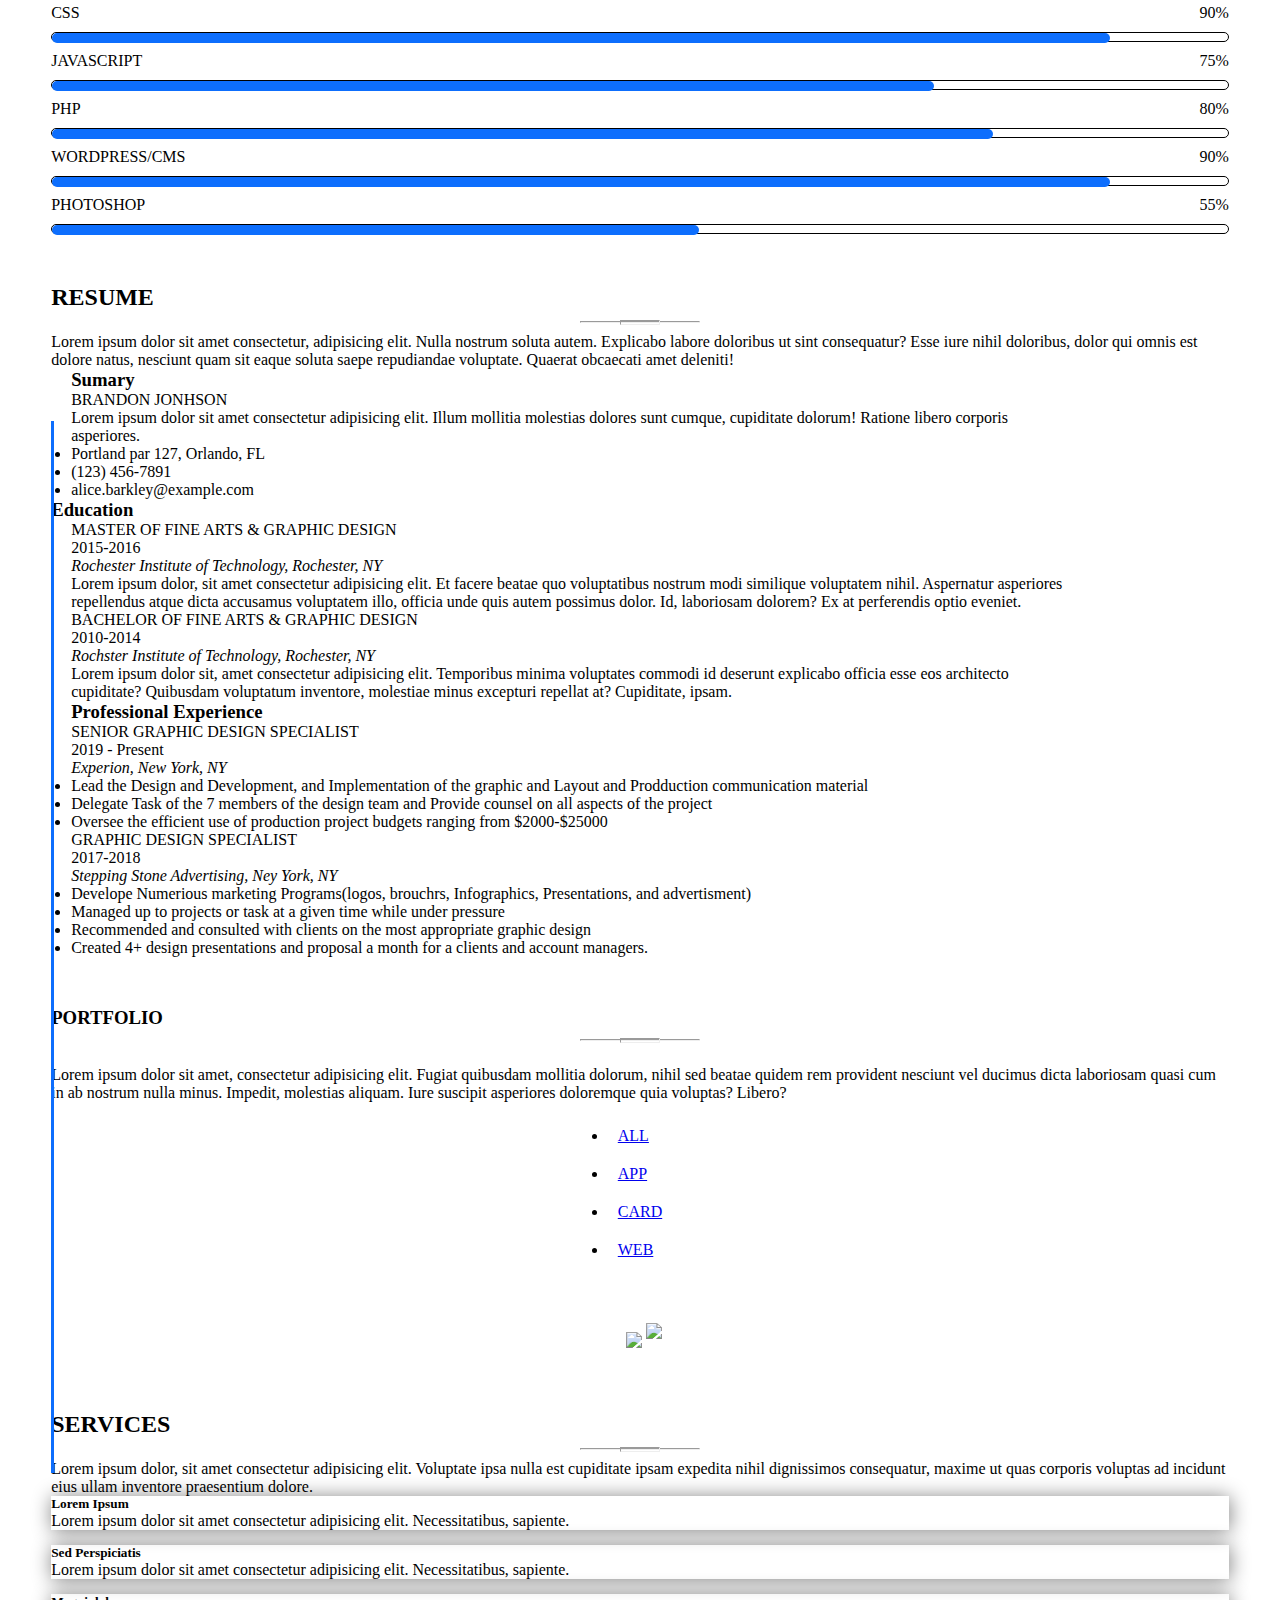
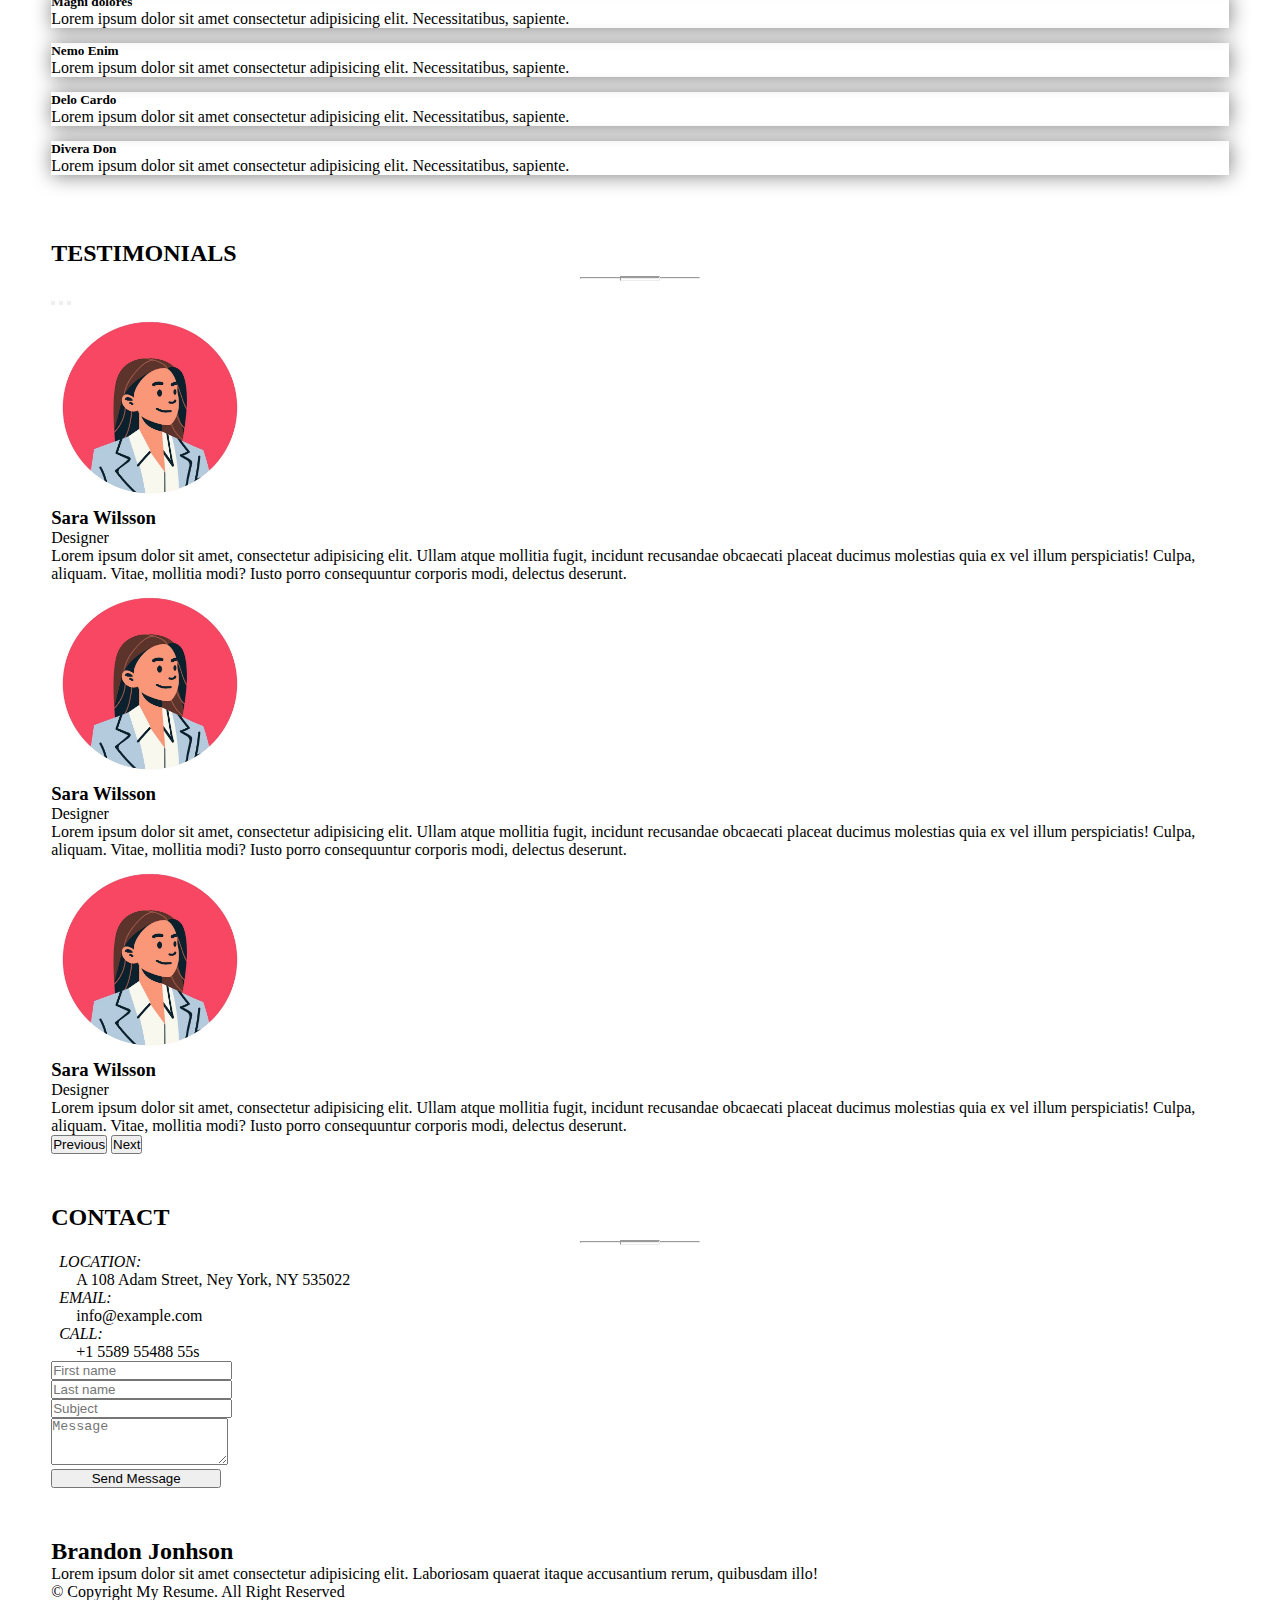
==== commit 6fb7e1a5: "Add files via upload" ====
--- a/Template/index.html
+++ b/Template/index.html
@@ -466,7 +466,7 @@
             eius ullam inventore praesentium dolore.</p>
 
         <div class="row">
-            <div class="col-md-4 p-0">
+            <div class="col-md-4 cardService">
                 <div class="card cardShadow">
                     <div class="card-body text-center">
                         <i class="fa-solid fa-basketball text-primary fs-2 m-3"></i>
@@ -477,7 +477,7 @@
                     </div>
                 </div>
             </div>
-            <div class="col-md-4">
+            <div class="col-md-4 cardService">
                 <div class="card cardShadow">
                     <div class="card-body text-center">
                         <i class="fa-solid fa-file text-warning fs-2 m-3"></i>
@@ -488,7 +488,7 @@
                     </div>
                 </div>
             </div>
-            <div class="col-md-4 p-0">
+            <div class="col-md-4 cardService">
                 <div class="card cardShadow">
                     <div class="card-body text-center">
                         <i class="fa-solid fa-gauge text-danger fs-2 m-3"></i>
@@ -503,7 +503,7 @@
         </div>
 
         <div class="row mt-3">
-            <div class="col-md-4 p-0">
+            <div class="col-md-4 cardService">
                 <div class="card cardShadow">
                     <div class="card-body text-center">
                         <i class="fa-solid fa-layer-group text-warning fs-2 m-3"></i>
@@ -514,7 +514,7 @@
                     </div>
                 </div>
             </div>
-            <div class="col-md-4">
+            <div class="col-md-4 cardService">
                 <div class="card cardShadow">
                     <div class="card-body text-center">
                         <i class="fa-solid fa-tv text-danger fs-2 m-3"></i>
@@ -525,7 +525,7 @@
                     </div>
                 </div>
             </div>
-            <div class="col-md-4 p-0">
+            <div class="col-md-4 cardService">
                 <div class="card cardShadow">
                     <div class="card-body text-center">
                         <i class="fa-solid fa-torii-gate text-info fs-2 m-3"></i>
--- a/Template/styles.css
+++ b/Template/styles.css
@@ -173,6 +173,10 @@
     box-shadow: 1px 1px 20px gray;
 }
 
+.cardService{
+    padding-bottom: 15px;
+}
+
 .infoSection li {
     /* padding: 10px; */
     margin-bottom: 1rem;
@@ -271,6 +275,8 @@
     border-radius: 5px;
     background-color: white !important;
 }
+
+
 
 .mainResume {
     margin-top: 50px;
@@ -436,7 +442,7 @@
 @media only screen and (max-width: 768px) {
     .factSection {
         height: auto;
-        width: 50% !important;
+        /* width: 50% !important; */
     }
 
     .mainFact {
@@ -622,6 +628,49 @@
     }
 }
 
+@media only screen and (max-width: 736px) {
+    .vr1 {
+        position: absolute;
+        border-left: 3px solid #0d6efd;
+        height: 44vh;
+        margin-top: 46px;
+    }
+    .vr2 {
+        position: absolute;
+        border-left: 3px solid #0d6efd;
+        height: 89vh;
+        margin-top: 9px;
+    }
+    .vr3 {
+        position: absolute;
+        border-left: 3px solid #0d6efd;
+        height: 130vh;
+        margin-top: 77px;
+    }
+}
+
+
+@media only screen and (max-width: 670px){
+    .vr1 {
+        position: absolute;
+        border-left: 3px solid #0d6efd;
+        height: 55vh;
+        margin-top: 46px;
+    }
+    .vr2 {
+        position: absolute;
+        border-left: 3px solid #0d6efd;
+        height: 104vh;
+        margin-top: 9px;
+    }
+    .vr3 {
+        position: absolute;
+        border-left: 3px solid #0d6efd;
+        height: 149vh;
+        margin-top: 77px;
+    }
+}
+
 @media only screen and (max-width: 468px){
     .vr1 {
         position: absolute;
@@ -632,13 +681,13 @@
     .vr2 {
         position: absolute;
         border-left: 3px solid #0d6efd;
-        height: 84vh;
+        height: 82vh;
         margin-top: 9px;
     }
     .vr3 {
         position: absolute;
         border-left: 3px solid #0d6efd;
-        height: 112vh;
+        height: 107vh;
         margin-top: 48px;
     }
 }
@@ -659,7 +708,7 @@
     .vr3 {
         position: absolute;
         border-left: 3px solid #0d6efd;
-        height: 154vh;
+        height: 129vh;
         margin-top: 48px;
     }
 }
@@ -697,6 +746,16 @@
     }  
 }
 
+@media only screen and (max-width: 670px) {
+    .mainPortfolio {
+        margin-top: 30px;
+        margin-bottom: 30px;
+        padding-left: 15px !important;
+        padding-right: 15px !important;
+    }
+}
+
+
 @media only screen and (max-width: 468px) {
     .mainPortfolio {
         margin-top: 30px;
@@ -724,13 +783,13 @@
     }
 }
 
+@media (min-width:0px) and (max-width:468px){
+
+}
 
 @media only screen and (max-width: 768px) {
     .cardShadow {
         margin: 10px;
-    }
-    .cardShadow {
-        padding: 0px !important;
     } 
 
     .mainServices {
@@ -812,7 +871,7 @@
 }
 
 
-@media only screen and (max-width: 768px) {
+@media only screen and (max-width: 767px) {
     .contactSection {
         margin-top: 30px;
         margin-bottom: 30px;
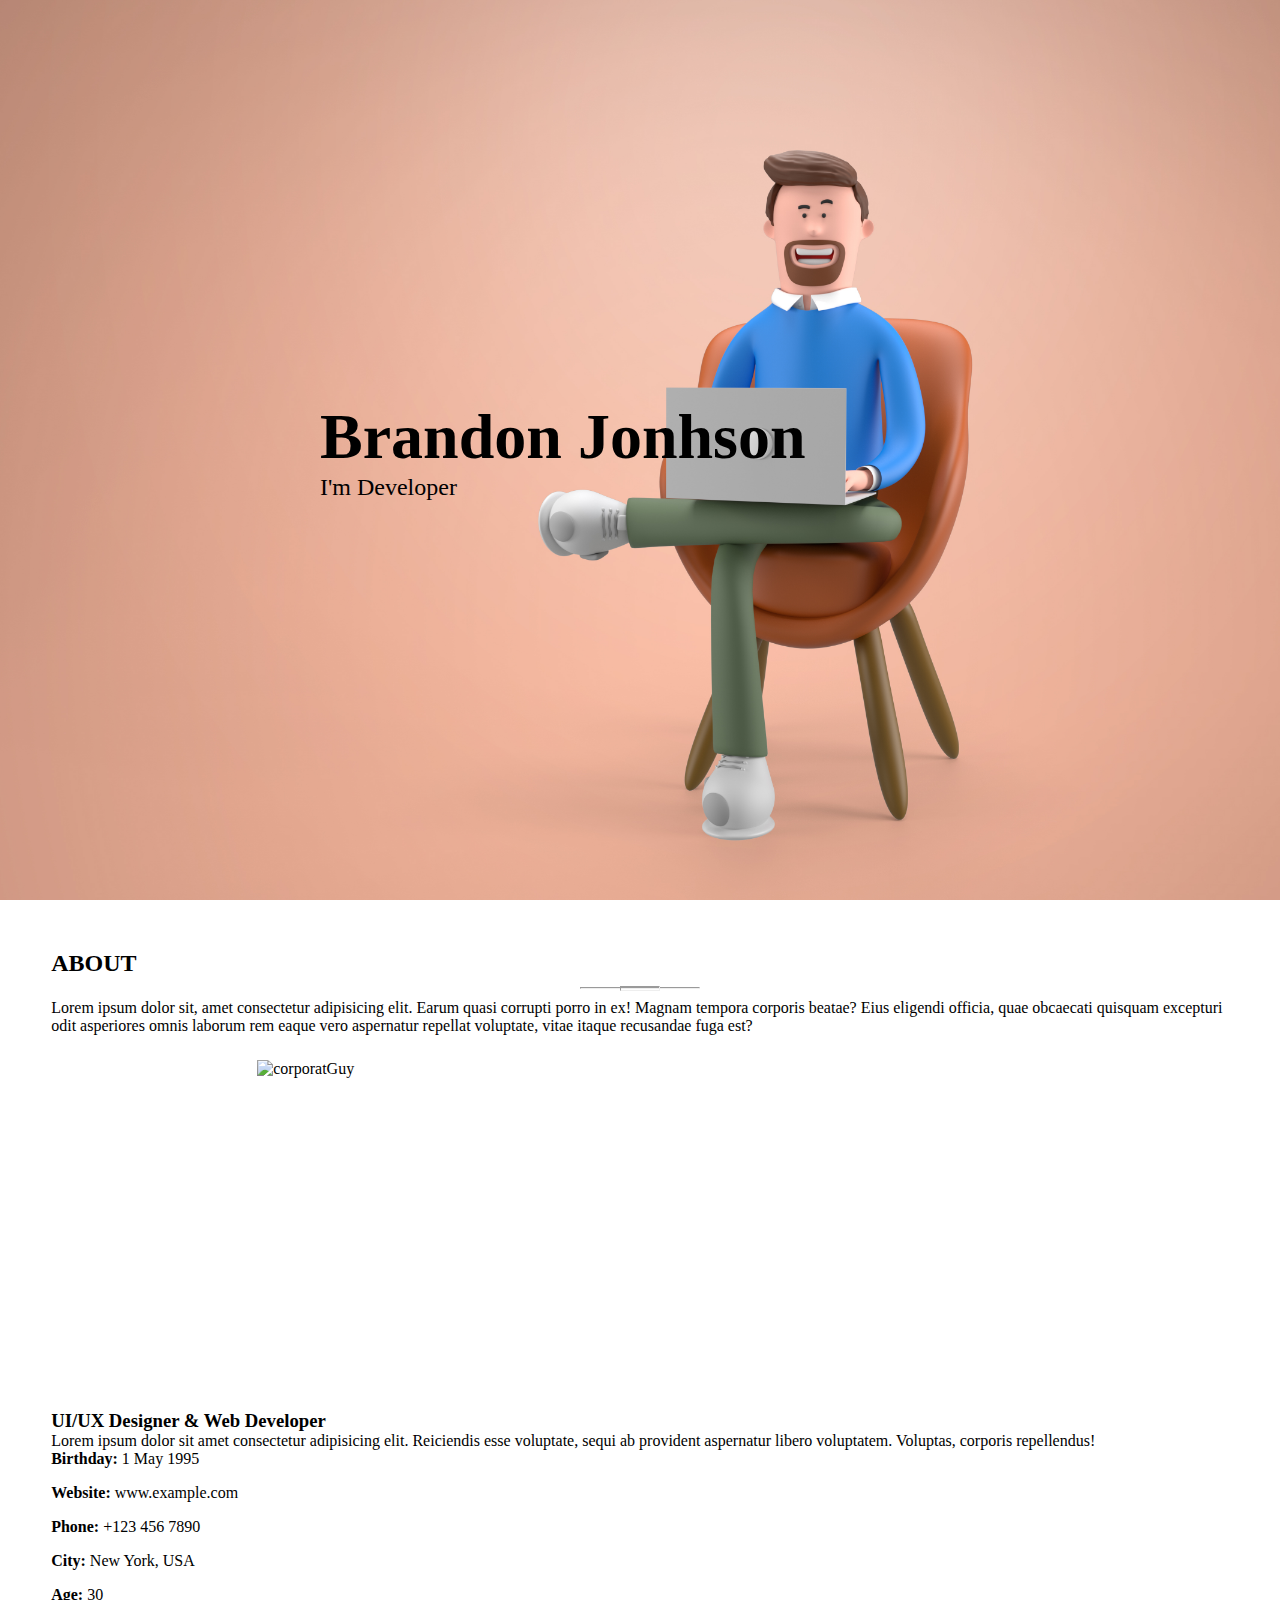
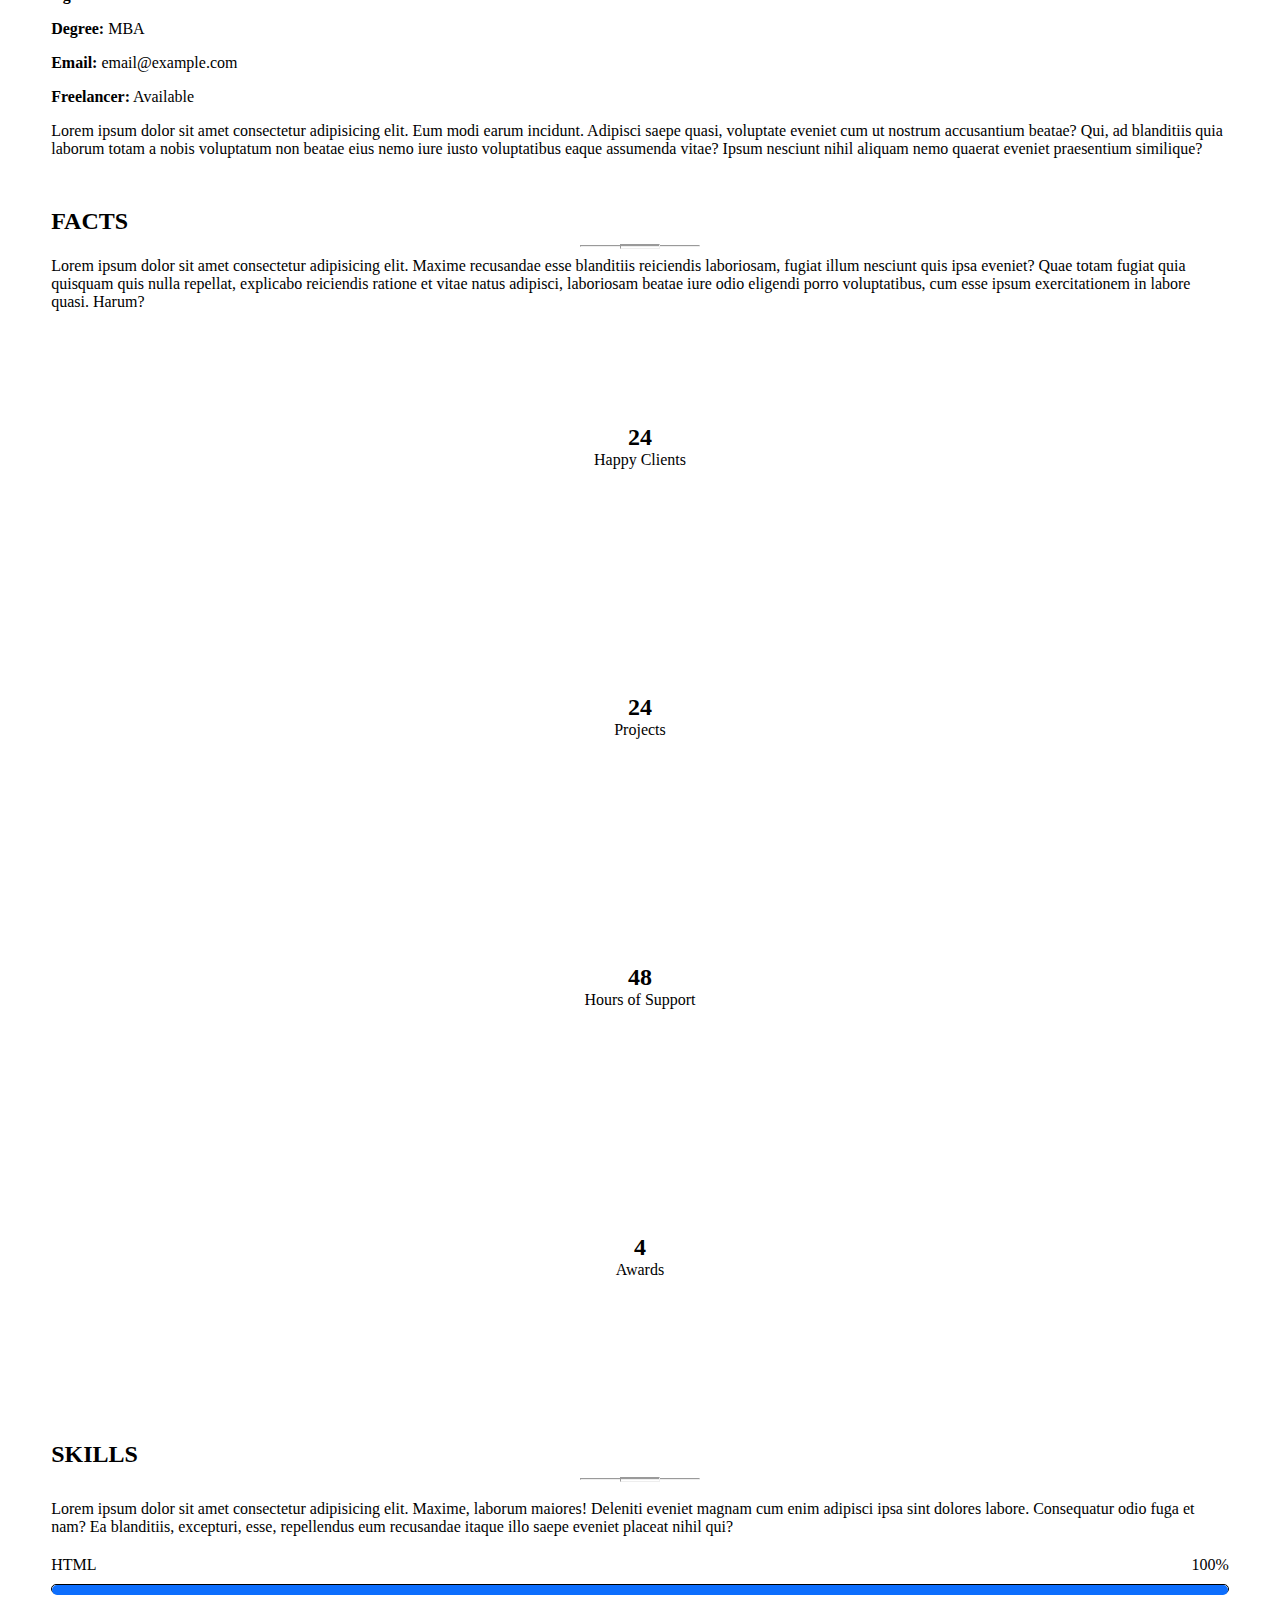
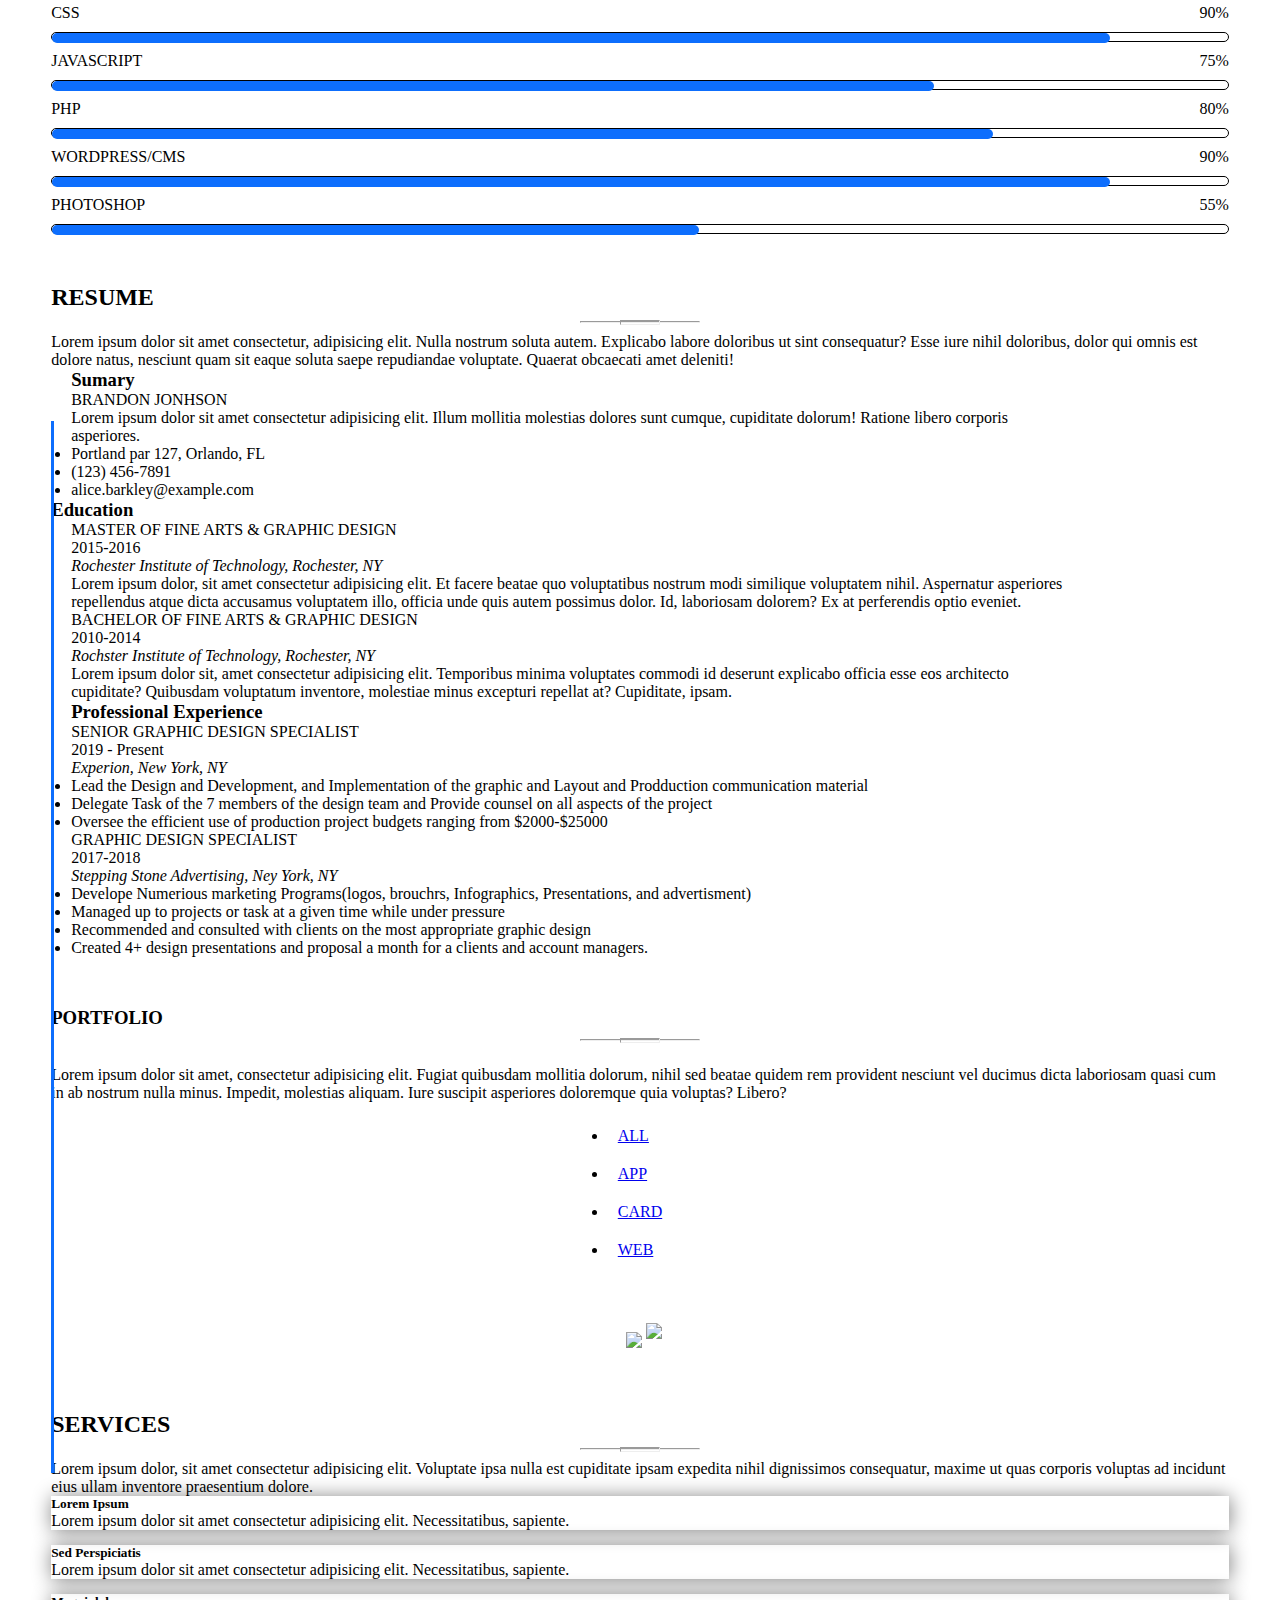
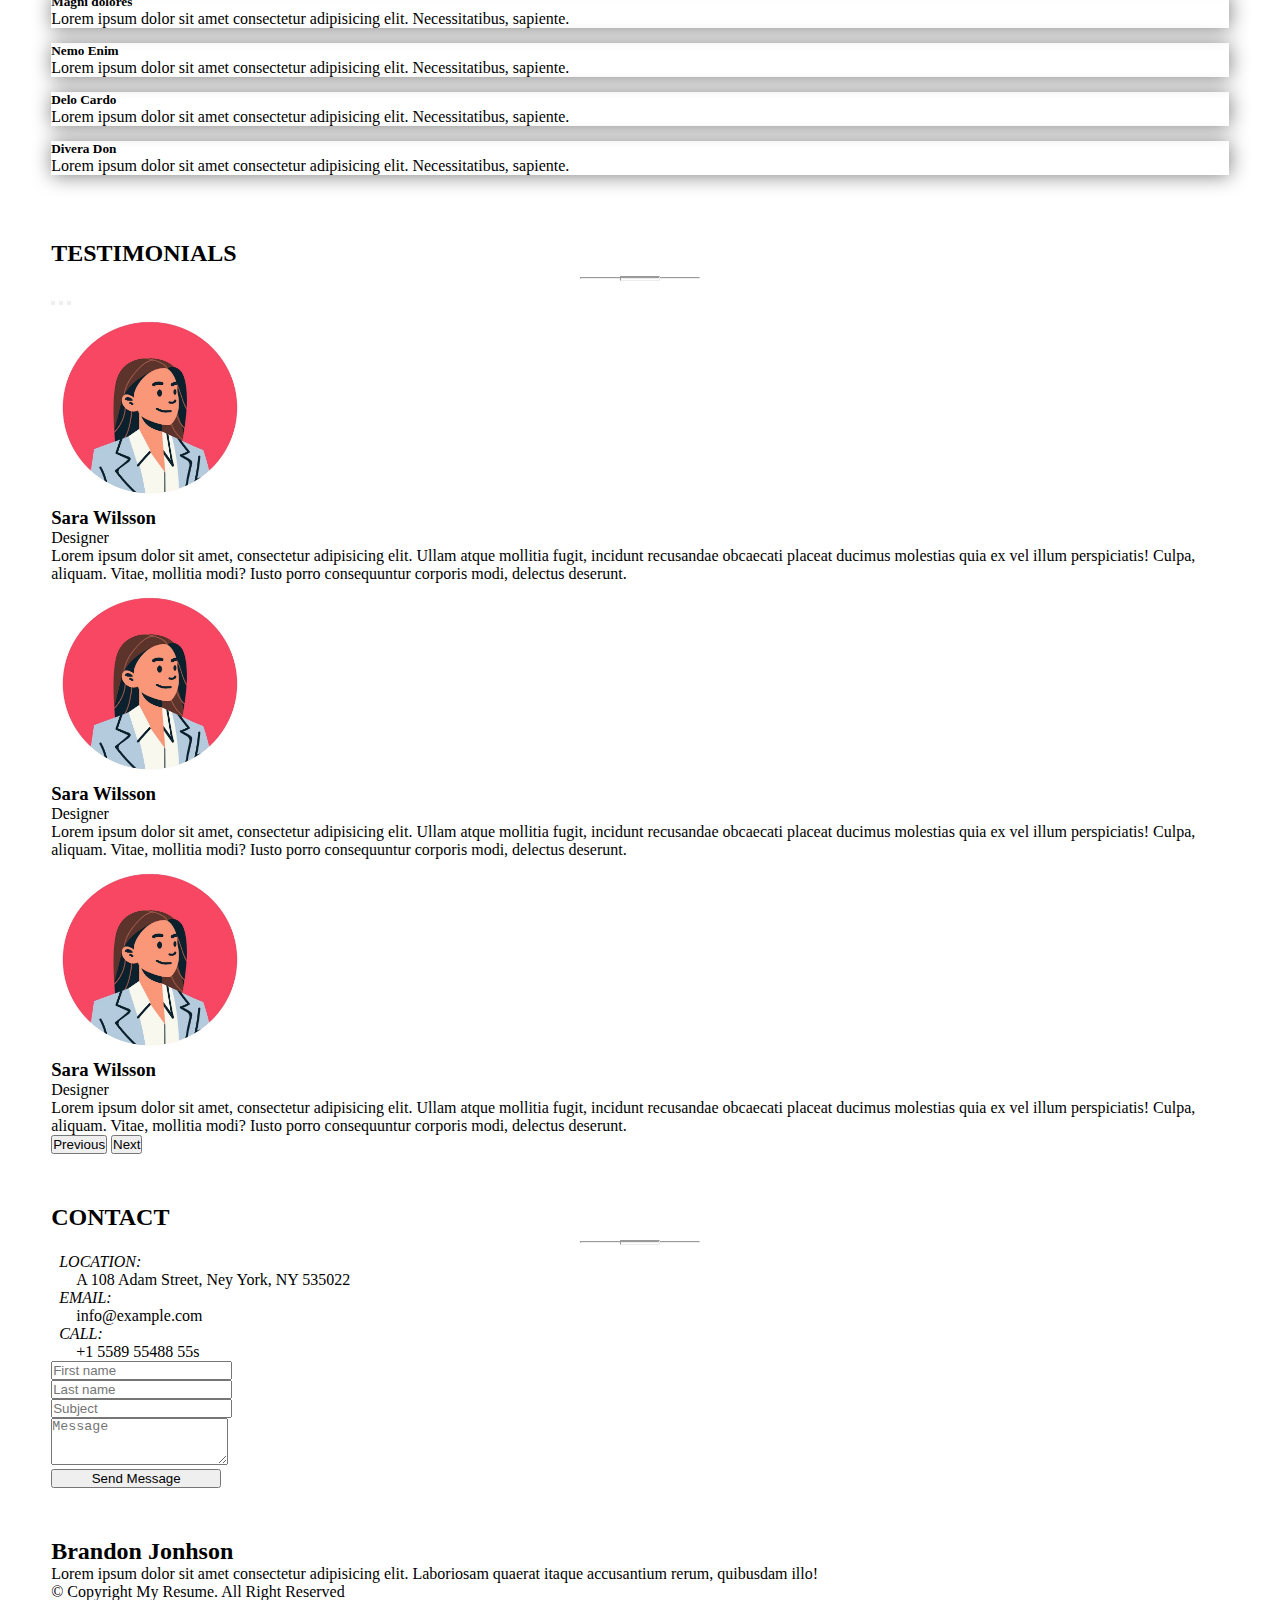
==== commit 8f71185b: "Add files via upload" ====
--- a/Template/index.html
+++ b/Template/index.html
@@ -331,7 +331,7 @@
             dolorum, nihil sed beatae quidem rem provident nesciunt vel ducimus dicta laboriosam quasi cum in ab nostrum
             nulla minus. Impedit, molestias aliquam. Iure suscipit asperiores doloremque quia voluptas? Libero?</p>
 
-        <div class="container m-0 p-0">
+        <div class="container">
             <!-- Nav tabs -->
             <div class="portfolioButtons">
                 <ul class="nav nav-tabs" role="tablist">
